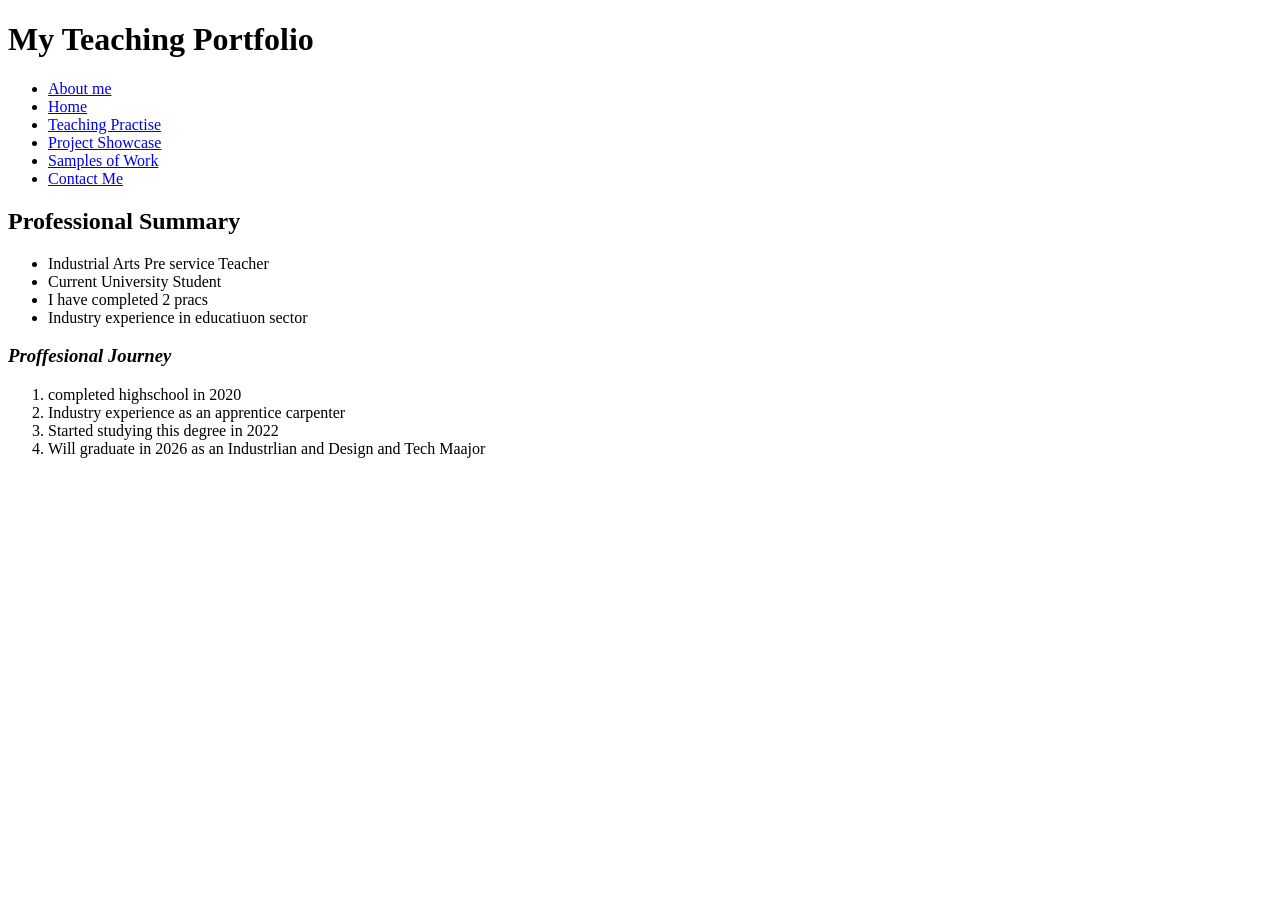
==== index.html @ 4b3274dc "Add files via upload i added in all the heading, sections, nav i made tables i added more hyperlin" ====
<!DOCTYPE html>
<html lang="en">
<head>
    <meta charset="UTF-8">
    <meta name="viewport" content="width=device-width, initial-scale=1.0">
    <title>Document</title>
</head>
<body>
    <header>
        <h1>My Teaching Portfolio</h1>
    </header>

<!--navigation menu-->
    <nav>
        <ul>
            <li><a href="about.html">About me</a></li>
            <li><a href="index.html">Home</a></li>
            <li><a href="teaching.html">Teaching Practise</a></li>
            <li><a href="projects.html">Project Showcase</a></li>
            <li><a href="worksamples.html">Samples of Work</a></li>
            <li><a href="contact.html">Contact Me</a></li>
        </ul>
    </nav>  


    <main>
            <!--this sectionis the unordered list of attributes im known for-->
        <section>
            <h2>Professional Summary</h2>
                <ul style="font-size: medium;">
                    <li>Industrial Arts Pre service Teacher</li>
                    <li>Current University Student </li>
                    <li>I have completed 2 pracs     </li>
                    <li>Industry experience in educatiuon sector</li>
                </ul>
        </section>

        <!--this section is an ordered list showing milestones-->
        <section><h3> <em>Proffesional Journey</em></h3>
            <ol>
                <li>completed highschool in 2020</li>
                <li>Industry experience as an apprentice carpenter</li>
                <li>Started studying this degree in 2022</li>
                <li>Will graduate in 2026 as an Industrlian and Design and Tech Maajor</li>
            </ol>
        </section>
    </main>




</body>
</html>
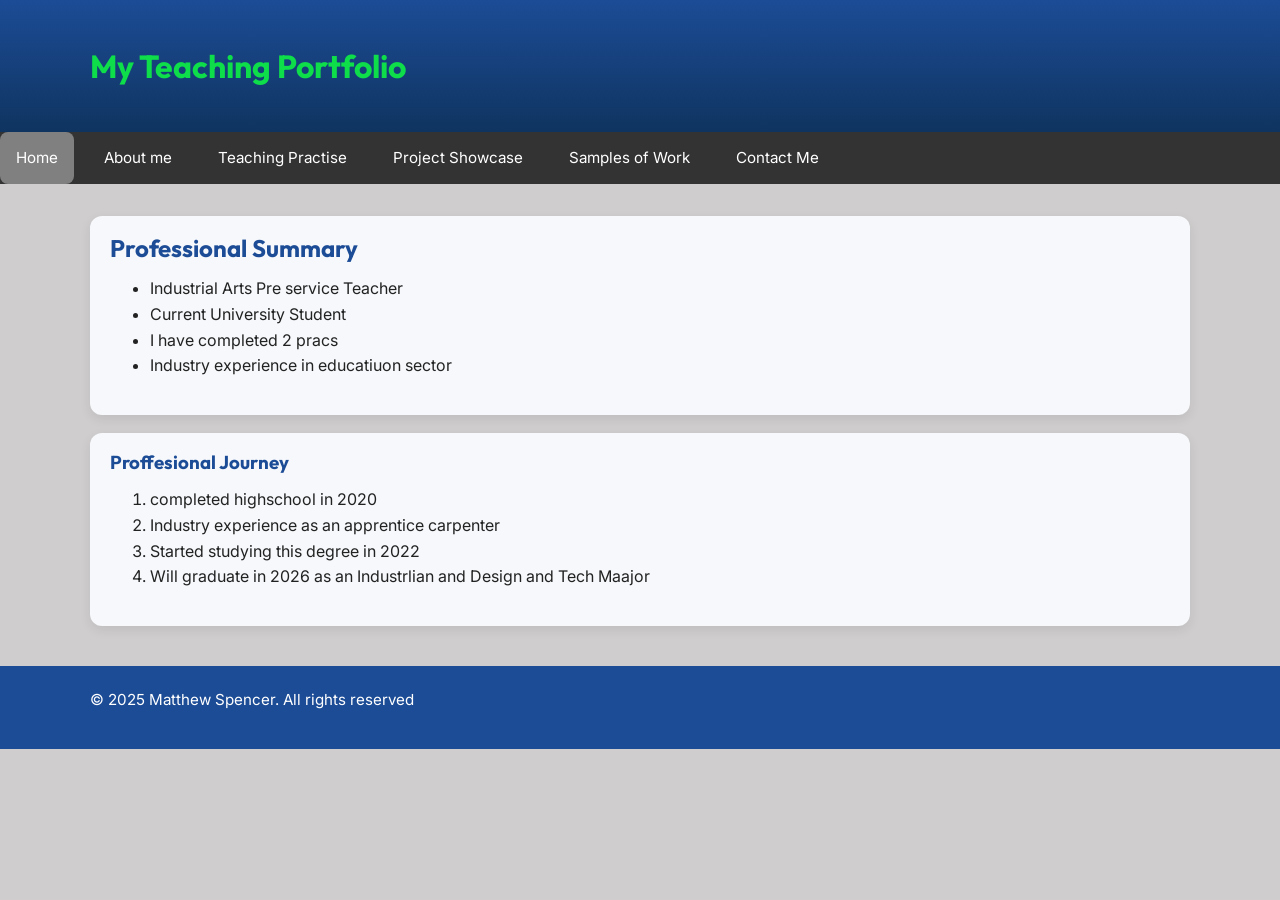
==== commit 57b78ce9: "Add files via upload" ====
--- a/index.html
+++ b/index.html
@@ -3,7 +3,9 @@
 <head>
     <meta charset="UTF-8">
     <meta name="viewport" content="width=device-width, initial-scale=1.0">
-    <title>Document</title>
+    <title>Matthew's Teaching Portfolio - Index</title>
+    <link rel="stylesheet" href="starter.css">      
+
 </head>
 <body>
     <header>
@@ -12,20 +14,22 @@
 
 <!--navigation menu-->
     <nav>
-        <ul>
-            <li><a href="about.html">About me</a></li>
-            <li><a href="index.html">Home</a></li>
-            <li><a href="teaching.html">Teaching Practise</a></li>
-            <li><a href="projects.html">Project Showcase</a></li>
-            <li><a href="worksamples.html">Samples of Work</a></li>
-            <li><a href="contact.html">Contact Me</a></li>
-        </ul>
+        
+            <ul>
+                <li><a class="active" href= "index.html">Home</a></li>
+                <li><a href="about.html">About me</a></li>
+                <li><a href="teaching.html">Teaching Practise</a></li>
+                <li><a href="projects.html">Project Showcase</a></li>
+                <li><a href="worksamples.html">Samples of Work</a></li>
+                <li><a href="contact.html">Contact Me</a></li>
+            </ul>
+       
     </nav>  
 
 
     <main>
             <!--this sectionis the unordered list of attributes im known for-->
-        <section>
+        <section class="section">
             <h2>Professional Summary</h2>
                 <ul style="font-size: medium;">
                     <li>Industrial Arts Pre service Teacher</li>
@@ -36,13 +40,14 @@
         </section>
 
         <!--this section is an ordered list showing milestones-->
-        <section><h3> <em>Proffesional Journey</em></h3>
-            <ol>
-                <li>completed highschool in 2020</li>
-                <li>Industry experience as an apprentice carpenter</li>
-                <li>Started studying this degree in 2022</li>
-                <li>Will graduate in 2026 as an Industrlian and Design and Tech Maajor</li>
-            </ol>
+        <section class="section">
+            <h3> Proffesional Journey</h3>
+                <ol>
+                    <li>completed highschool in 2020</li>
+                    <li>Industry experience as an apprentice carpenter</li>
+                    <li>Started studying this degree in 2022</li>
+                    <li>Will graduate in 2026 as an Industrlian and Design and Tech Maajor</li>
+                </ol>
         </section>
     </main>
 
@@ -50,4 +55,11 @@
 
 
 </body>
+
+<footer>
+    <div class="container">
+        <P> &copy; 2025 Matthew Spencer. All rights reserved</P>
+    </div>
+</footer>
+
 </html>
--- a/starter.css
+++ b/starter.css
@@ -0,0 +1,359 @@
+/* =====================================================
+   COMP208 starter.css (plug-and-play)
+   Purpose: Give you a clean visual baseline quickly.
+   How to use: Link this in <head> of every page:
+     <link rel="stylesheet" href="starter.css">
+   Tip: Read the comments and tweak values as you go.
+   ===================================================== */
+
+/* ---------- 1) CSS Reset / Base ----------- */
+
+@import url('https://fonts.googleapis.com/css2?family=Inter:ital,opsz,wght@0,14..32,100..900;1,14..32,100..900&family=Outfit:wght@100..900&display=swap');
+
+*, *::before, *::after {
+  box-sizing: border-box;   /* Include padding & border in total size for all elements + pseudo-elements */
+}
+html, body { 
+  margin: 0;    /* Removes default browser margin */
+  padding: 0;   /* Removes default browser padding */
+}
+img { 
+  max-width: 100%;  /* Ensures images never exceed container width */
+  height: auto;     /* Maintains image aspect ratio */
+  display: block;   /* Removes small gap under images by making them block-level */
+}
+
+/* ---------- 2) Core Theme Tokens ----------- */
+:root {
+  --brand: #1c4c96;        /* primary colour */
+  --brand-2: #f39c12;      /* accent colour */
+  --bg: #cfcdcd;           /* page background */
+  --head: #0FDE4B;         /* main header colour */
+  --text: #222222;         /* default text */
+  --muted: #666666;        /* secondary text */
+  --surface: #f6f8fb;      /* card/section bg */
+  --radius: 12px;          /* rounded corners */
+  --shadow: 0 4px 12px rgba(0,0,0,0.08);    /* Subtle shadow for depth */
+  --spacing: 16px;         /* base spacing unit */
+  --maxw: 1100px;          /* content width */
+  --font-body: "Inter", system-ui, -apple-system, Segoe UI, Roboto, Helvetica, Arial, sans-serif;  /* Body font */
+  --font-head: "Outfit", ui-sans-serif, system-ui, -apple-system, Segoe UI, Roboto, Helvetica, Arial, sans-serif;   /* Headings font */
+}
+
+/* ---------- 3) Page Defaults --------------- */
+body {
+  background: var(--bg);          /* Uses background colour from variables */
+  color: var(--text);             /* Default text colour */
+  font-family: var(--font-body);  /* Sets font for body text */
+  line-height: 1.6;               /* Improves readability by spacing out lines */
+}
+.site-title { 
+  font-weight: 700;               /* Bold text */
+  letter-spacing: 0.5px;          /* Slight spacing between letters */
+}
+main {
+  width: min(100% - 2*var(--spacing), var(--maxw));   /* Responsive content width */
+  margin: 32px auto;                                  /* Centers main content with spacing */
+}
+
+/* ---------- 4) Typography ------------------ */
+h1, h2, h3 {
+  font-family: var(--font-head);  /* Uses heading font */
+  line-height: 1;                 /* Tight line spacing for headings */
+  margin: 0 0 0.6em;              /* Space below headings */
+  color: var(--brand);            /* Brand colour */
+}
+p { 
+  margin: 0 0 1em;                /* Space below paragraphs */
+  color: var(--text);             /* Standard text colour */
+  font-size: 0.95rem;             /* Slightly smaller than default font size */
+}
+small { 
+  color: var(--muted);            /* Muted grey colour for less emphasis */
+}
+
+/* ---------- 5) Links ----------------------- */
+a { 
+  color: var(--brand);          /* Brand colour for links */
+  text-decoration: none;        /* No underline by default */
+}
+a:hover, a:focus { 
+  text-decoration: underline;   /* Underline on hover/focus for accessibility */
+}
+
+/* ---------- 6) f / Nav ---------------- */
+header {
+  background: linear-gradient(0deg, #0f3460, #1c4c96);  /* Gradient background */
+  color: white;                                           /* White text */
+  padding: 18px 0;                                          /* Vertical spacing */
+  box-shadow: var(--shadow);                                /* Subtle shadow for depth */
+  margin-bottom: 0;                                         /* Removes gap under header */
+}
+header .container {
+  width: min(100% - 2*var(--spacing), var(--maxw));   /* Responsive width */
+  margin: 0 auto;                                     /* Centers horizontally */
+  display: flex;                                      /* Aligns children horizontally */
+  gap: var(--spacing);                                /* Space between flex items */
+  align-items: center;                                /* Vertically centers items */
+  justify-content: space-between;                     /* Pushes items apart */
+}
+header h1 {
+  width: min(100% - 2*var(--spacing), var(--maxw));   /* Responsive heading width */
+  margin: 32px auto;                                  /* Centers heading */
+  color: var(--head);                                 /* Special header colour */
+}
+nav {
+  background: #333;             /* Dark grey background for nav bar */
+  font-size: 0.95rem;             /* Slightly smaller font in navigation */
+  width: 100%;                    /* Spans full width */
+  margin: 32px auto;              /* Space above page content; no top gap */
+  margin-top: 0;                  /* Removes top gap above nav */
+}
+nav .container {
+  width: min(100% - 2*var(--spacing), var(--maxw));   /* Responsive container width */
+  margin: 0 auto;                                     /* Centers content horizontally */
+  display: flex;                        /* Layout: brand/left + links/right (if needed) */
+  align-items: center;                  /* Centers nav items */
+  justify-content: space-between;       /* Distribute items on the main axis with equal gaps between them; first/last items flush to container edges */
+}
+nav ul {
+  list-style: none;   /* Removes bullets */
+  display: flex;      /* Horizontal layout */
+  gap: 14px;          /* Space between links */
+  margin: 0;          /* Removes margin */
+  padding: 0;         /* Removes padding */
+}
+nav a {
+  display: block;         /* Larger click target */
+  color: white;         /* White link text */
+  text-decoration: none;  /* Remove underline/other decorations from text/links */
+  padding: 14px 16px;      /* Space inside link area */
+  border-radius: 8px;     /* Slightly rounded corners */
+}
+nav a:hover { 
+  background: rgba(255,255,255,0.15);   /* Light background on hover */
+}
+nav a:focus-visible {     
+  outline: 2px solid #fff;              /* white outline for increased accessibility/ keyboard-focus styling */
+  outline-offset: 2px;                    /* outline offset for increased accessibility/ keyboard-focus styling */
+}
+.active {
+  background-color: grey;     /* Indicates active page link */
+}
+@media (max-width: 640px) {               /* responsiveness for viewing on mobile */
+  nav .container { flex-wrap: wrap; }
+  nav ul { width: 100%; justify-content: center; }
+}
+
+/* ---------- 7) Sections -------------------- */
+.section {
+  background: var(--surface);           /* Light background for section */
+  border-radius: var(--radius);         /* Rounded corners */
+  padding: calc(var(--spacing) * 1.25); /* Internal spacing */
+  margin: 18px 0;                       /* Vertical spacing */
+  box-shadow: var(--shadow);            /* Subtle shadow */
+}
+.profile{
+    display: flex;
+    align-items: center;
+    gap: 20px;
+}
+
+.profile-text{
+    flex: 1;
+}
+
+.profile-photo{
+    border-radius: 8px;
+    width: 25%;
+
+}
+.main-photo { 
+  max-width: 250px;       /* resizes maximum width of these images within the sections */
+  width: 100%;            /* keeps proportions and maintains responsiveness */
+  height: auto;           /* Maintains aspect ratio */
+  padding-bottom: 25px;   /* Space below image so text isn’t too close */
+}
+.infographic, .sample-photo { 
+  max-width: 560px;       /* resizes maximum width of these images within the sections */
+  width: 100%;            /* keeps proportions and maintains responsiveness */
+  height: auto;           /* Maintains aspect ratio */
+  padding-bottom: 25px;   /* Space below image so text isn’t too close */
+}
+.embed-video {
+  padding-bottom: 25px;
+}
+table {
+  width: 100%;                /* Table spans full width */
+  border-collapse: collapse;  /* Removes double borders */
+  margin-top: 10px;           /* Space above table */
+  font-family: Arial, sans-serif;     /* Table font */
+}
+th, td {
+  border: 1px solid #ccc;   /* Light grey cell borders */
+  padding: 10px 12px;         /* Space inside cells */
+  text-align: left;           /* Aligns text to the left */
+}
+thead {
+  background-color: #f0f0f0; /* Light grey header background */
+}
+th {
+  color: #333;              /* Dark grey header text */
+  font-weight: bold;          /* Bold header text */
+}
+tr:nth-child(even) {
+  background-color: #fafafa;  /* Zebra stripe effect for even rows */
+}
+.flex-container {
+  display: flex;                    /* Horizontal flex layout */
+  flex-wrap: wrap;                  /* Wraps to next line if needed */
+  gap: 20px;                        /* Space between items */
+  justify-content: space-between;   /* Space between items */
+  margin-top: 20px;                 /* Space above container */
+}
+.project-card {
+  flex: 1 1 350px;                /* Responsive card width */
+  background-color: #f9f9f9;    /* Light grey background */
+  border: 1px solid #ddd;       /* Light border */
+  padding: 15px;                  /* Space inside card */
+  border-radius: 8px;             /* Rounded corners */
+  box-shadow: 1px 2px 4px rgba(0,0,0,0.1);      /* Soft shadow */
+}
+.project-card img {
+  width: 100%;          /* Image fills card width */
+  height: auto;         /* Maintains aspect ratio */
+  border-radius: 4px;   /* Slightly rounded image corners */
+}
+.project-card h3 {
+  margin-top: 10px;     /* Space above heading */
+  font-size: 1.1rem;    /* Slightly larger heading text */
+  color: #2c3e50;     /* Dark grey-blue colour */
+}
+
+/* ---------- 8) Cards / Gallery ------------- */
+.card-grid {
+  display: grid;                                                  /* Grid layout */
+  grid-template-columns: repeat(auto-fit, minmax(220px, 1fr));    /* Responsive columns */
+  gap: var(--spacing);                                            /* Space between grid items */
+}
+.card {
+  background: #fff;             /* White background */
+  border-radius: var(--radius);   /* Rounded corners */
+  box-shadow: var(--shadow);      /* Soft shadow */
+  overflow: hidden;               /* Hides overflowing content */
+  display: flex;                  /* Flex layout inside card */
+  flex-direction: column;         /* Stacks content vertically */
+}
+.card img { 
+  width: 100%;                  /* Image fills card */
+}
+.card .content { 
+  padding: var(--spacing);      /* Space around content */
+}
+.card h3 { 
+  margin-top: 0.4em;        /* Space above heading */
+  margin-bottom: 0.3em;     /* Space below heading */
+}
+.card p { 
+  color: var(--muted);      /* Muted text colour */
+  margin-bottom: 0.8em;     /* Space below paragraph */
+}
+.card a { display: block; }
+.card:hover { transform: translateY(-2px); transition: transform .15s ease; }
+
+
+/* ---------- 9) Forms ----------------------- */
+form {
+  display: grid;    /* Grid layout for form elements */
+  gap: 12px;        /* Space between form items */
+}
+label {
+  font-weight: 600;     /* Semi-bold labels */
+}
+input[type="text"], input[type="email"], textarea {
+  width: 100%;                    /* Full width fields */
+  padding: 10px 12px;             /* Internal spacing */
+  border: 1px solid #d4d7dd;    /* Light border */
+  border-radius: 10px;            /* Rounded corners */
+  background: #fff;             /* White background */
+  transition: border-color 0.2s, box-shadow 0.2s;     /* Smooth focus effect */
+}
+input:focus, textarea:focus {
+  outline: none;                                  /* Removes default outline */
+  border-color: var(--brand);                     /* Brand border on focus */
+  box-shadow: 0 0 0 3px rgba(28,76,150,0.15);   /* Glow on focus */
+}
+textarea { 
+  min-height: 140px;        /* Minimum height */
+  resize: vertical;         /* Only resize vertically */
+}
+button, input[type="submit"] {
+  background: var(--brand);   /* Brand colour */
+  color: white;             /* White text */
+  border: none;               /* No border */
+  padding: 10px 16px;         /* Internal spacing */
+  border-radius: 10px;        /* Rounded corners */
+  cursor: pointer;            /* Pointer on hover */
+}
+button:hover, input[type="submit"]:hover {
+  background: #163d79;          /* Darker brand colour on hover */
+}
+.error {
+  color: red;
+  font-size: 0.85rem;
+  display: block;
+  margin-top: 5px;
+}
+
+/* ---------- 10) Footer --------------------- */
+footer {
+  margin-top: 40px;          /* Space above footer */
+  padding: 22px 0;           /* Vertical spacing */
+  background: var(--brand);  /* Brand background */
+  color: #cfd7ff;          /* Light text colour */
+}
+footer p {
+  color: white;     /* White paragraph text */
+}
+footer .container {
+  width: min(100% - 2*var(--spacing), var(--maxw));       /* Responsive width */
+  margin: 0 auto;                     /* Centered container */
+  display: flex;                      /* Flex layout */
+  justify-content: space-between;     /* Space between items */
+  gap: var(--spacing);                /* Gap between items */
+  flex-wrap: wrap;                    /* Allows wrapping on smaller screens */
+}
+
+/* ---------- 11) Utilities ------------------ */
+.text-center {            /* Utility class: centers text */
+  text-align: center;           /* Centers text horizontally */
+}
+.img-center {             /* Utility class: centers an image and scales it */
+  display: block;               /* Make the image a block element so margins can take effect */
+  margin-left: auto;            /* Auto left margin helps center horizontally */
+  margin-right: auto;           /* Auto right margin completes horizontal centering */
+  width: 40%;                   /* Scale image to 40% of its container’s width */
+}
+.m-0 { 
+  margin: 0 !important;         /* Removes margin */
+}
+.mt-1 { 
+  margin-top: 8px !important;   /* Small top margin */
+}
+.mt-2 { 
+  margin-top: 16px !important;  /* Medium top margin */
+}
+.mt-3 { 
+  margin-top: 24px !important;  /* Large top margin */
+}
+.p-1 { 
+  padding: 8px !important;      /* Small padding */
+}
+.p-2 { 
+  padding: 16px !important;     /* Medium padding */
+}
+.p-3 { 
+  padding: 24px !important;     /* Large padding */
+}
+
+/* End of starter.css */
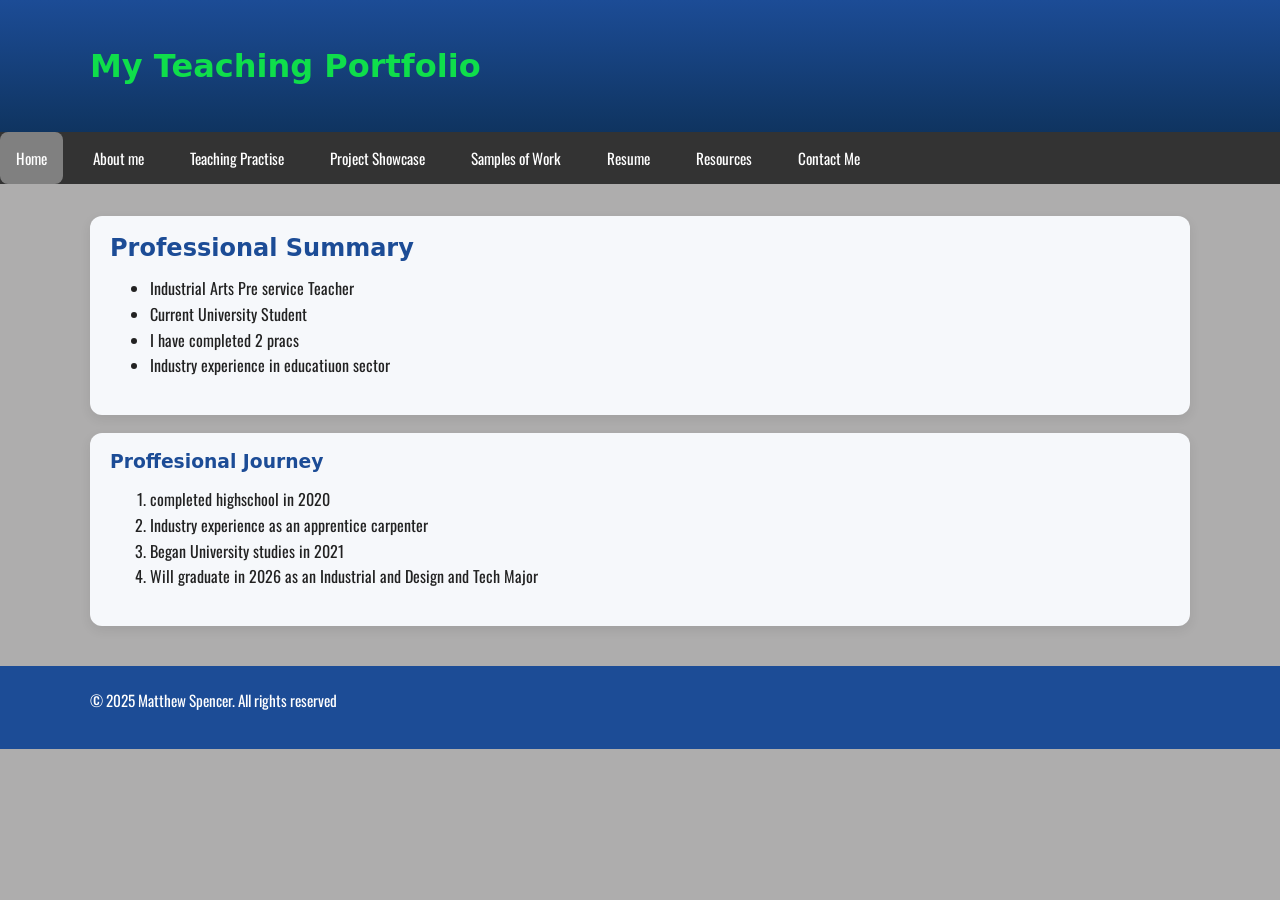
==== commit 51bb7208: "Add files via upload" ====
--- a/index.html
+++ b/index.html
@@ -21,6 +21,8 @@
                 <li><a href="teaching.html">Teaching Practise</a></li>
                 <li><a href="projects.html">Project Showcase</a></li>
                 <li><a href="worksamples.html">Samples of Work</a></li>
+                <li><a href="resume.html">Resume</a></li>
+                <li><a href="resources.html">Resources</a></li>
                 <li><a href="contact.html">Contact Me</a></li>
             </ul>
        
@@ -45,8 +47,8 @@
                 <ol>
                     <li>completed highschool in 2020</li>
                     <li>Industry experience as an apprentice carpenter</li>
-                    <li>Started studying this degree in 2022</li>
-                    <li>Will graduate in 2026 as an Industrlian and Design and Tech Maajor</li>
+                    <li>Began University studies in 2021</li>
+                    <li>Will graduate in 2026 as an Industrial and Design and Tech Major</li>
                 </ol>
         </section>
     </main>
--- a/starter.css
+++ b/starter.css
@@ -7,8 +7,8 @@
    ===================================================== */
 
 /* ---------- 1) CSS Reset / Base ----------- */
-
-@import url('https://fonts.googleapis.com/css2?family=Inter:ital,opsz,wght@0,14..32,100..900;1,14..32,100..900&family=Outfit:wght@100..900&display=swap');
+/*google fonts*/
+@import url('https://fonts.googleapis.com/css2?family=Epunda+Sans:ital,wght@0,300..900;1,300..900&family=Oswald:wght@200..700&display=swap');
 
 *, *::before, *::after {
   box-sizing: border-box;   /* Include padding & border in total size for all elements + pseudo-elements */
@@ -27,7 +27,7 @@
 :root {
   --brand: #1c4c96;        /* primary colour */
   --brand-2: #f39c12;      /* accent colour */
-  --bg: #cfcdcd;           /* page background */
+  --bg: #aeadad;           /* page background */
   --head: #0FDE4B;         /* main header colour */
   --text: #222222;         /* default text */
   --muted: #666666;        /* secondary text */
@@ -36,8 +36,8 @@
   --shadow: 0 4px 12px rgba(0,0,0,0.08);    /* Subtle shadow for depth */
   --spacing: 16px;         /* base spacing unit */
   --maxw: 1100px;          /* content width */
-  --font-body: "Inter", system-ui, -apple-system, Segoe UI, Roboto, Helvetica, Arial, sans-serif;  /* Body font */
-  --font-head: "Outfit", ui-sans-serif, system-ui, -apple-system, Segoe UI, Roboto, Helvetica, Arial, sans-serif;   /* Headings font */
+  --font-body: "Oswald", system-ui, -apple-system, Segoe UI, Roboto, Helvetica, Arial, sans-serif;  /* Body font */
+  --font-head: "Epunda+Sans", ui-sans-serif, system-ui, -apple-system, Segoe UI, Roboto, Helvetica, Arial, sans-serif;   /* Headings font */
 }
 
 /* ---------- 3) Page Defaults --------------- */
@@ -187,7 +187,7 @@
   width: 100%;                /* Table spans full width */
   border-collapse: collapse;  /* Removes double borders */
   margin-top: 10px;           /* Space above table */
-  font-family: Arial, sans-serif;     /* Table font */
+  font-family: Epunda+Sans;     /* Table font */
 }
 th, td {
   border: 1px solid #ccc;   /* Light grey cell borders */
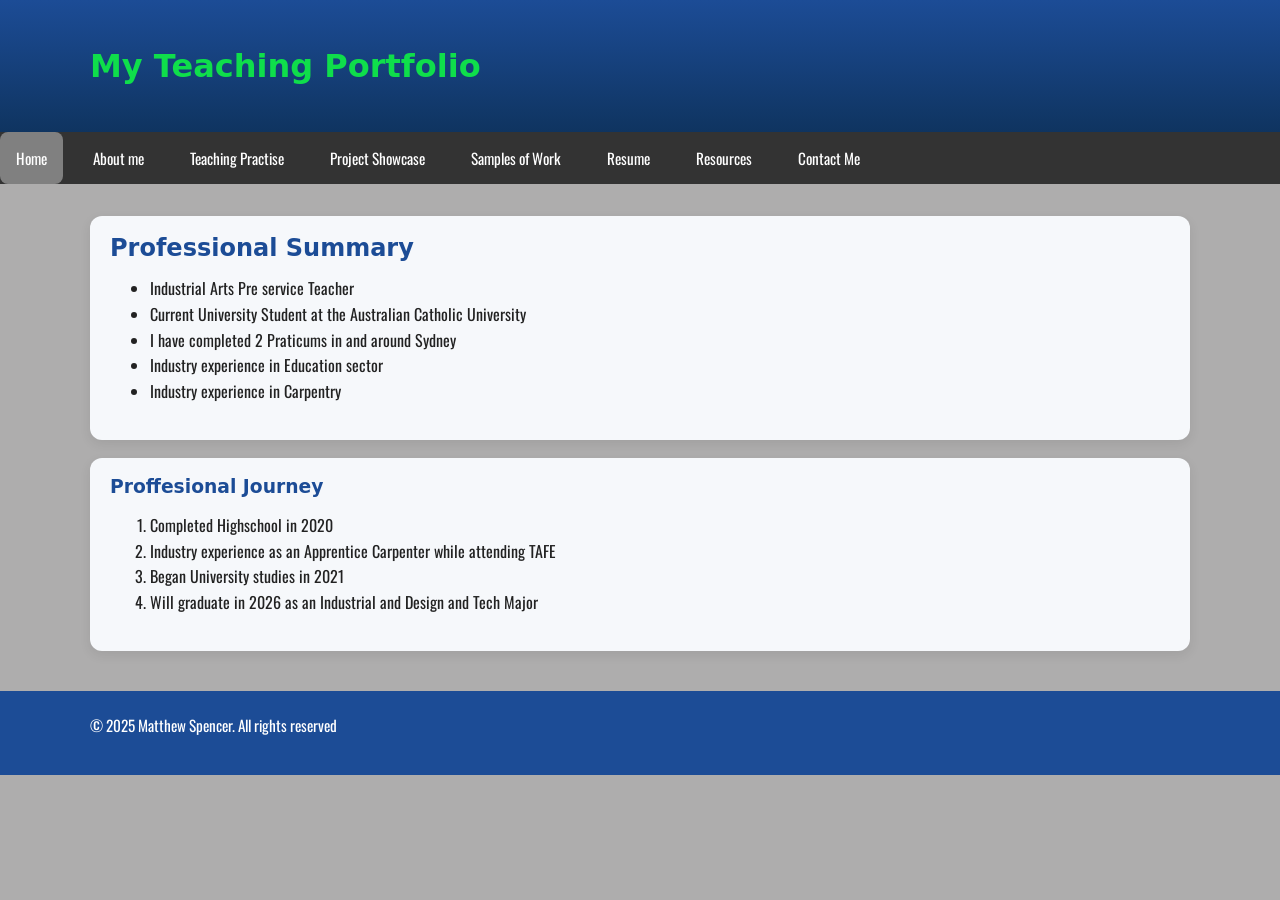
==== commit 8fd28bfa: "Add files via upload" ====
--- a/index.html
+++ b/index.html
@@ -35,9 +35,10 @@
             <h2>Professional Summary</h2>
                 <ul style="font-size: medium;">
                     <li>Industrial Arts Pre service Teacher</li>
-                    <li>Current University Student </li>
-                    <li>I have completed 2 pracs     </li>
-                    <li>Industry experience in educatiuon sector</li>
+                    <li>Current University Student at the Australian Catholic University</li>
+                    <li>I have completed 2 Praticums in and around Sydney     </li>
+                    <li>Industry experience in Education sector</li>
+                    <li>Industry experience in Carpentry</li>
                 </ul>
         </section>
 
@@ -45,8 +46,8 @@
         <section class="section">
             <h3> Proffesional Journey</h3>
                 <ol>
-                    <li>completed highschool in 2020</li>
-                    <li>Industry experience as an apprentice carpenter</li>
+                    <li>Completed Highschool in 2020</li>
+                    <li>Industry experience as an Apprentice Carpenter while attending TAFE</li>
                     <li>Began University studies in 2021</li>
                     <li>Will graduate in 2026 as an Industrial and Design and Tech Major</li>
                 </ol>
--- a/starter.css
+++ b/starter.css
@@ -229,7 +229,24 @@
   font-size: 1.1rem;    /* Slightly larger heading text */
   color: #2c3e50;     /* Dark grey-blue colour */
 }
-
+.quote-card {
+  flex: 1 1 350px;                /* Responsive card width */
+  background-color: #f9f9f9;    /* Light grey background */
+  border: 1px solid #ddd;       /* Light border */
+  padding: 15px;                  /* Space inside card */
+  border-radius: 8px;             /* Rounded corners */
+  box-shadow: 1px 2px 4px rgba(0,0,0,0.1);      /* Soft shadow */
+}
+.quote-card img {
+  width: 100%;          /* Image fills card width */
+  height: auto;         /* Maintains aspect ratio */
+  border-radius: 4px;   /* Slightly rounded image corners */
+}
+.quote-card h3 {
+  margin-top: 10px;     /* Space above heading */
+  font-size: 1.1rem;    /* Slightly larger heading text */
+  color: #2c3e50;     /* Dark grey-blue colour */
+}
 /* ---------- 8) Cards / Gallery ------------- */
 .card-grid {
   display: grid;                                                  /* Grid layout */
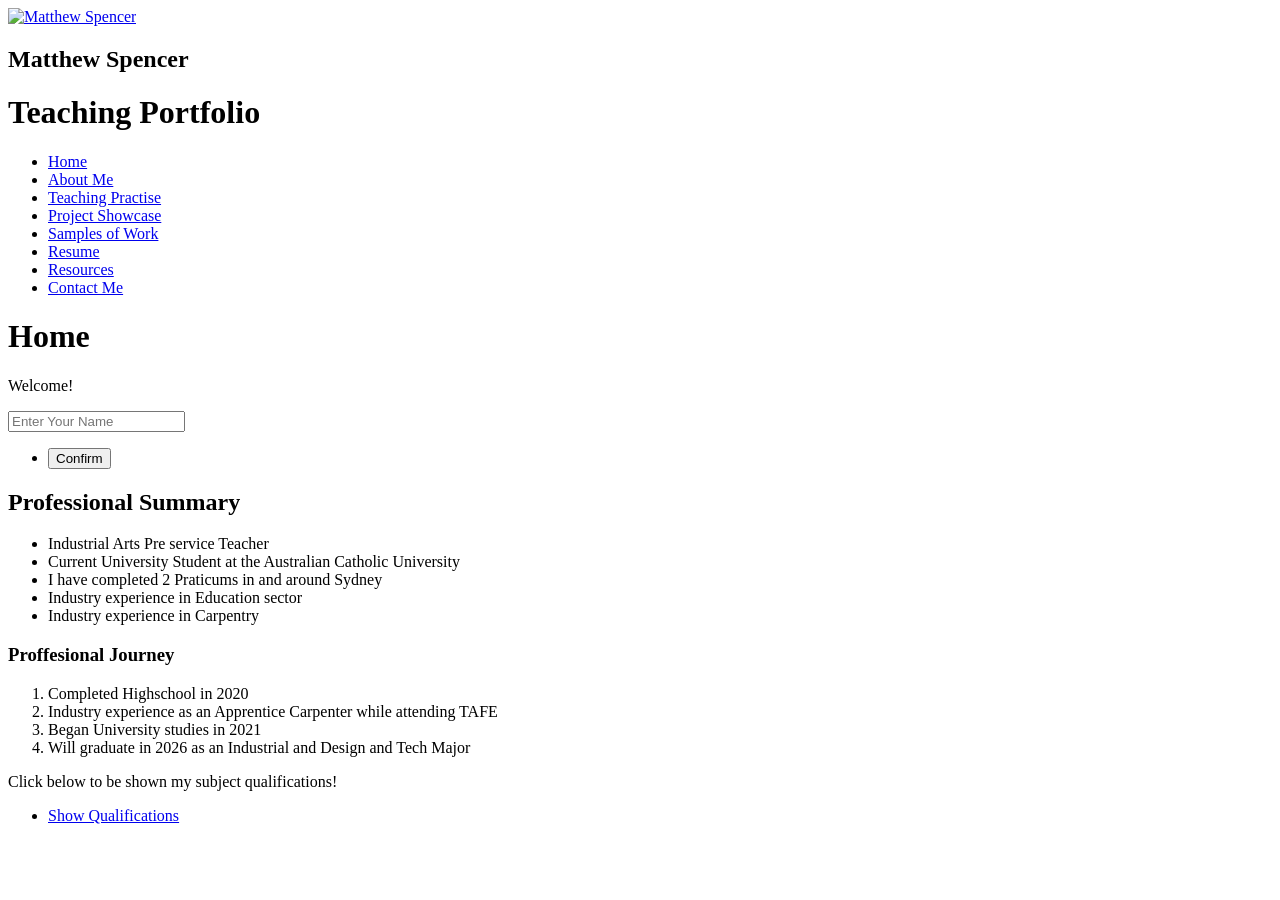
==== commit 6c9536db: "Add files via upload hope" ====
--- a/index.html
+++ b/index.html
@@ -1,68 +1,126 @@
+<!-- BASED UPON "STRATA" html5UP TEMPLATE -->
 <!DOCTYPE html>
 <html lang="en">
 <head>
-    <meta charset="UTF-8">
-    <meta name="viewport" content="width=device-width, initial-scale=1.0">
-    <title>Matthew's Teaching Portfolio - Index</title>
-    <link rel="stylesheet" href="starter.css">      
+		<title>Matthew's Teaching Portfolio - Home</title>
+		<meta charset="utf-8" />
+		<meta name="viewport" content="width=device-width, initial-scale=1, user-scalable=no" />
+		<link rel="stylesheet" href="assets/css/main.css" />
+</head>
+<body class="is-preload">
 
-</head>
-<body>
-    <header>
-        <h1>My Teaching Portfolio</h1>
-    </header>
+		<!-- Header -->
+		<header id="header">
+			<div class="inner">
+				<a href="home.html" class="image avatar">
+					<img src="images/profilepicture.png" alt="Matthew Spencer" />
+				</a>
+				<h2>Matthew Spencer</h2>
+				<h1>Teaching Portfolio</h1>
 
-<!--navigation menu-->
-    <nav>
-        
-            <ul>
-                <li><a class="active" href= "index.html">Home</a></li>
-                <li><a href="about.html">About me</a></li>
-                <li><a href="teaching.html">Teaching Practise</a></li>
-                <li><a href="projects.html">Project Showcase</a></li>
-                <li><a href="worksamples.html">Samples of Work</a></li>
-                <li><a href="resume.html">Resume</a></li>
-                <li><a href="resources.html">Resources</a></li>
-                <li><a href="contact.html">Contact Me</a></li>
-            </ul>
-       
-    </nav>  
+				<!-- Navigation Menu -->
+				<nav>
+					<ul>
+						<li><a class="active" href="home.html">Home</a></li>
+						<li><a href="about.html">About Me</a></li>
+						<li><a href="teaching.html">Teaching Practise</a></li>
+						<li><a href="projects.html">Project Showcase</a></li>
+						<li><a href="worksamples.html">Samples of Work</a></li>
+						<li><a href="resume.html">Resume</a></li>
+						<li><a href="resources.html">Resources</a></li>
+						<li><a href="contact.html">Contact Me</a></li>
+					</ul>
+				</nav>
+			</div>
+		</header>
 
 
-    <main>
+
+        <div id="main">
+            <h1>Home</h1>
+            <!--exercise for title case, min length and status class-->
+           <section class="section">  
+                    <p id="greeting">Welcome!</p>
+                    <input id="nameInput" class="input-spaced" type="text" placeholder="Enter Your Name"> 
+                    
+                    <ul class="actions">
+                        <li><button type="submit" class="button small">Confirm</button></li>
+                    </ul>
+                </section>
+
+                <script>
+                    // Convert to title case
+                    function toTitleCase(s) {
+                        return s.replace(/\w\S*/g, w => w[0].toUpperCase() + w.slice(1).toLowerCase());
+                    }
+
+                    // Wait for button click
+                    document.getElementById("nameBtn").addEventListener("click", () => {
+                        const raw = document.getElementById("nameInput").value.trim();
+                        const greeting = document.getElementById("greeting");
+
+                        // Validate it's at least 2 characters long
+                        if (raw.length < 2) {
+                            greeting.textContent = "Name must be at least 2 characters long.";
+                            greeting.classList.add("error");
+                            return;
+                        }
+
+                        // If valid, output greeting using title case
+                        greeting.textContent = `Hello, ${toTitleCase(raw)}!`;
+                        greeting.classList.remove("error");
+                    });
+                </script>
+            </section>
+            
             <!--this sectionis the unordered list of attributes im known for-->
-        <section class="section">
-            <h2>Professional Summary</h2>
-                <ul style="font-size: medium;">
-                    <li>Industrial Arts Pre service Teacher</li>
-                    <li>Current University Student at the Australian Catholic University</li>
-                    <li>I have completed 2 Praticums in and around Sydney     </li>
-                    <li>Industry experience in Education sector</li>
-                    <li>Industry experience in Carpentry</li>
+                <section class="section">
+                <h2>Professional Summary</h2>
+                    <ul style="font-size: medium;">
+                        <li>Industrial Arts Pre service Teacher</li>
+                        <li>Current University Student at the Australian Catholic University</li>
+                        <li>I have completed 2 Praticums in and around Sydney     </li>
+                        <li>Industry experience in Education sector</li>
+                        <li>Industry experience in Carpentry</li>
+                    </ul>
+            </section>
+
+            <!--this section is an ordered list showing milestones-->
+            <section class="section">
+                <h3> Proffesional Journey</h3>
+                    <ol>
+                        <li>Completed Highschool in 2020</li>
+                        <li>Industry experience as an Apprentice Carpenter while attending TAFE</li>
+                        <li>Began University studies in 2021</li>
+                        <li>Will graduate in 2026 as an Industrial and Design and Tech Major</li>
+                    </ol>
+            </section>
+
+            <!-- New JS feature for updating greeting -->
+           <section class="section"> 
+                <p id="message">Click below to be shown my subject qualifications!</p>
+                <ul class="actions">
+                    <li><a href="javascript:void(0)" id="toggleButton" class="button small" onclick="toggleQualifications()">Show Qualifications</a></li>
                 </ul>
-        </section>
+                <script>
+                    function toggleQualifications() {
+                        const message = document.getElementById("message");
+                        const button = document.getElementById("toggleButton");
 
-        <!--this section is an ordered list showing milestones-->
-        <section class="section">
-            <h3> Proffesional Journey</h3>
-                <ol>
-                    <li>Completed Highschool in 2020</li>
-                    <li>Industry experience as an Apprentice Carpenter while attending TAFE</li>
-                    <li>Began University studies in 2021</li>
-                    <li>Will graduate in 2026 as an Industrial and Design and Tech Major</li>
-                </ol>
-        </section>
-    </main>
-
-
+                        if (button.textContent === "Show Qualifications") {
+                            message.innerHTML = "I am qualified to teach Timber all the way to Year 12, Food Technologies all the way to Year 12, while also being qualified in Home Economics, Textiles, Metalwork, Electronics, Computing, and Junior Engineering. I also have Professional credits for Geography and Physical Education Subjects.";
+                            button.textContent = "Hide Qualifications";
+                        } else {
+                            message.innerHTML = "Click below to be shown my subject qualifications!";
+                            button.textContent = "Show Qualifications";
+                        }
+                    }
+                </script>
+            </section>
+        </div>
 
 
 </body>
 
-<footer>
-    <div class="container">
-        <P> &copy; 2025 Matthew Spencer. All rights reserved</P>
-    </div>
-</footer>
-
-</html>+</html>
+	
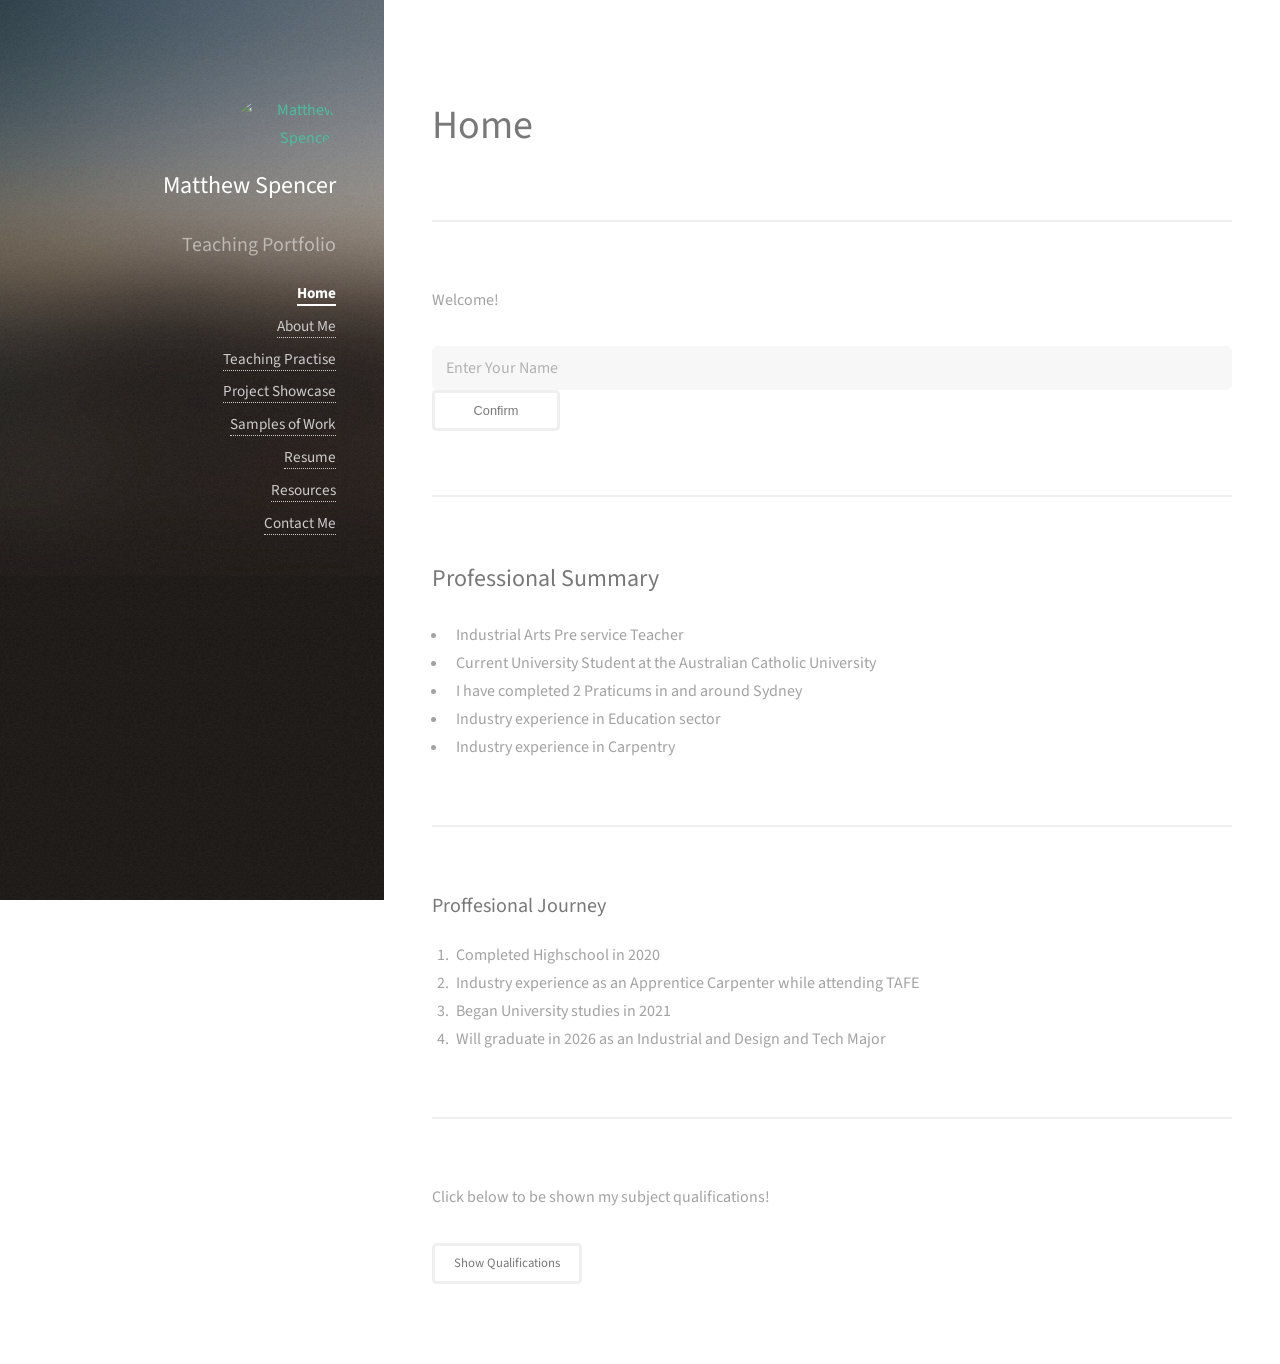
==== commit 404c79b7: "Add files via upload fixing final javascript" ====
--- a/index.html
+++ b/index.html
@@ -39,39 +39,38 @@
         <div id="main">
             <h1>Home</h1>
             <!--exercise for title case, min length and status class-->
-           <section class="section">  
-                    <p id="greeting">Welcome!</p>
-                    <input id="nameInput" class="input-spaced" type="text" placeholder="Enter Your Name"> 
-                    
-                    <ul class="actions">
-                        <li><button type="submit" class="button small">Confirm</button></li>
-                    </ul>
-                </section>
+                      <section class="section">  
+                <p id="greeting">Welcome!</p>
+                <input id="nameInput" class="input-spaced" type="text" placeholder="Enter Your Name"> 
+                
+                <ul class="actions">
+                    <li><button id="nameBtn" type="button" class="button small">Confirm</button></li>
+                </ul>
+            </section>
 
-                <script>
-                    // Convert to title case
-                    function toTitleCase(s) {
-                        return s.replace(/\w\S*/g, w => w[0].toUpperCase() + w.slice(1).toLowerCase());
+            <script>
+                // Convert to title case
+                function toTitleCase(s) {
+                    return s.replace(/\w\S*/g, w => w[0].toUpperCase() + w.slice(1).toLowerCase());
+                }
+
+                // Wait for button click
+                document.getElementById("nameBtn").addEventListener("click", () => {
+                    const raw = document.getElementById("nameInput").value.trim();
+                    const greeting = document.getElementById("greeting");
+
+                    // Validate it's at least 2 characters long
+                    if (raw.length < 2) {
+                        greeting.textContent = "Name must be at least 2 characters long.";
+                        greeting.classList.add("error");
+                        return;
                     }
 
-                    // Wait for button click
-                    document.getElementById("nameBtn").addEventListener("click", () => {
-                        const raw = document.getElementById("nameInput").value.trim();
-                        const greeting = document.getElementById("greeting");
-
-                        // Validate it's at least 2 characters long
-                        if (raw.length < 2) {
-                            greeting.textContent = "Name must be at least 2 characters long.";
-                            greeting.classList.add("error");
-                            return;
-                        }
-
-                        // If valid, output greeting using title case
-                        greeting.textContent = `Hello, ${toTitleCase(raw)}!`;
-                        greeting.classList.remove("error");
-                    });
-                </script>
-            </section>
+                    // If valid, output greeting using title case
+                    greeting.textContent = `Hello, ${toTitleCase(raw)}!`;
+                    greeting.classList.remove("error");
+                });
+            </script>
             
             <!--this sectionis the unordered list of attributes im known for-->
                 <section class="section">
--- a/assets/css/main.css
+++ b/assets/css/main.css
@@ -0,0 +1,3267 @@
+@import url("fontawesome-all.min.css");
+@import url("https://fonts.googleapis.com/css?family=Source+Sans+Pro:400,400italic");
+
+/*
+	Strata by HTML5 UP
+	html5up.net | @ajlkn
+	Free for personal and commercial use under the CCA 3.0 license (html5up.net/license)
+*/
+
+html, body, div, span, applet, object,
+iframe, h1, h2, h3, h4, h5, h6, p, blockquote,
+pre, a, abbr, acronym, address, big, cite,
+code, del, dfn, em, img, ins, kbd, q, s, samp,
+small, strike, strong, sub, sup, tt, var, b,
+u, i, center, dl, dt, dd, ol, ul, li, fieldset,
+form, label, legend, table, caption, tbody,
+tfoot, thead, tr, th, td, article, aside,
+canvas, details, embed, figure, figcaption,
+footer, header, hgroup, menu, nav, output, ruby,
+section, summary, time, mark, audio, video {
+	margin: 0;
+	padding: 0;
+	border: 0;
+	font-size: 100%;
+	font: inherit;
+	vertical-align: baseline;}
+
+article, aside, details, figcaption, figure,
+footer, header, hgroup, menu, nav, section {
+	display: block;}
+nav ul {
+	list-style: none;
+	padding: 0;
+	margin: 1em 0 0 0;
+}
+nav ul li {
+	margin: 0.3em 0;
+}
+nav ul li a {
+	text-decoration: none;
+	color: #ccc;
+	font-size: 0.95em;
+	transition: color 0.3s ease;
+}
+nav ul li a:hover {
+	color: #fff;
+}
+nav ul li a.active {
+	color: #fff;
+	font-weight: bold;
+	border-bottom: 2px solid #fff;
+}
+body {
+	line-height: 1;
+}
+
+ol, ul {
+	list-style: none;
+}
+
+blockquote, q {
+	quotes: none;
+}
+
+	blockquote:before, blockquote:after, q:before, q:after {
+		content: '';
+		content: none;
+	}
+
+table {
+	border-collapse: collapse;
+	border-spacing: 0;
+}
+
+body {
+	-webkit-text-size-adjust: none;
+}
+
+mark {
+	background-color: transparent;
+	color: inherit;
+}
+
+input::-moz-focus-inner {
+	border: 0;
+	padding: 0;
+}
+
+input, select, textarea {
+	-moz-appearance: none;
+	-webkit-appearance: none;
+	-ms-appearance: none;
+	appearance: none;
+}
+
+/* Basic */
+
+	html {
+		box-sizing: border-box;
+	}
+
+	*, *:before, *:after {
+		box-sizing: inherit;
+	}
+
+	body {
+		background: #fff;
+	}
+
+		body.is-preload *, body.is-preload *:before, body.is-preload *:after {
+			-moz-animation: none !important;
+			-webkit-animation: none !important;
+			-ms-animation: none !important;
+			animation: none !important;
+			-moz-transition: none !important;
+			-webkit-transition: none !important;
+			-ms-transition: none !important;
+			transition: none !important;
+		}
+
+	body, input, select, textarea {
+		color: #a2a2a2;
+		font-family: "Source Sans Pro", Helvetica, sans-serif;
+		font-size: 16pt;
+		font-weight: 400;
+		line-height: 1.75em;
+	}
+
+	a {
+		-moz-transition: color 0.2s ease-in-out, border-color 0.2s ease-in-out;
+		-webkit-transition: color 0.2s ease-in-out, border-color 0.2s ease-in-out;
+		-ms-transition: color 0.2s ease-in-out, border-color 0.2s ease-in-out;
+		transition: color 0.2s ease-in-out, border-color 0.2s ease-in-out;
+		border-bottom: dotted 1px;
+		color: #49bf9d;
+		text-decoration: none;
+	}
+
+		a:hover {
+			border-bottom-color: transparent;
+			color: #49bf9d !important;
+			text-decoration: none;
+		}
+
+	strong, b {
+		color: #787878;
+		font-weight: 400;
+	}
+
+	em, i {
+		font-style: italic;
+	}
+
+	p {
+		margin: 0 0 2em 0;
+	}
+			
+	h1, h2, h3, h4, h5, h6 {
+		color: #787878;
+		font-weight: 400;
+		line-height: 1em;
+		margin: 0 0 1em 0;
+	}
+
+		h1 a, h2 a, h3 a, h4 a, h5 a, h6 a {
+			color: inherit;
+			text-decoration: none;
+		}
+
+	h1 {
+		font-size: 2.5em;
+		line-height: 1.5em;
+	}
+
+	h2 {
+		font-size: 1.5em;
+		line-height: 1.5em;
+	}
+
+	h3 {
+		font-size: 1.25em;
+		line-height: 1.5em;
+	}
+
+	h4 {
+		font-size: 1.1em;
+		line-height: 1.5em;
+	}
+
+	h5 {
+		font-size: 0.9em;
+		line-height: 1.5em;
+	}
+
+	h6 {
+		font-size: 0.7em;
+		line-height: 1.5em;
+	}
+
+	sub {
+		font-size: 0.8em;
+		position: relative;
+		top: 0.5em;
+	}
+
+	sup {
+		font-size: 0.8em;
+		position: relative;
+		top: -0.5em;
+	}
+
+	hr {
+		border: 0;
+		border-bottom: solid 2px #efefef;
+		margin: 2em 0;
+	}
+
+		hr.major {
+			margin: 3em 0;
+		}
+
+	blockquote {
+		border-left: solid 6px #efefef;
+		font-style: italic;
+		margin: 0 0 2em 0;
+		padding: 0.5em 0 0.5em 1.5em;
+	}
+
+	code {
+		background: #f7f7f7;
+		border-radius: 0.35em;
+		border: solid 2px #efefef;
+		font-family: "Courier New", monospace;
+		font-size: 0.9em;
+		margin: 0 0.25em;
+		padding: 0.25em 0.65em;
+	}
+
+	pre {
+		-webkit-overflow-scrolling: touch;
+		font-family: "Courier New", monospace;
+		font-size: 0.9em;
+		margin: 0 0 2em 0;
+	}
+
+		pre code {
+			display: block;
+			line-height: 1.75em;
+			padding: 1em 1.5em;
+			overflow-x: auto;
+		}
+
+	.align-left {
+		text-align: left;
+	}
+
+	.align-center {
+		text-align: center;
+	}
+
+	.align-right {
+		text-align: right;
+	}
+
+/* Container */
+
+	.container {
+		margin: 0 auto;
+		max-width: calc(100% - 4em);
+		width: 100%;
+	}
+
+		.container.xsmall {
+			width: 25%;
+		}
+
+		.container.small {
+			width: 50%;
+		}
+
+		.container.medium {
+			width: 75%;
+		}
+
+		.container.large {
+			width: 125%;
+		}
+
+		.container.xlarge {
+			width: 150%;
+		}
+
+		.container.max {
+			width: 100%;
+		}
+
+		@media screen and (max-width: 980px) {
+
+			.container {
+				width: 100% !important;
+				max-width: 100% !important;
+			}
+
+		}
+
+		@media screen and (max-width: 480px) {
+
+			.container {
+				max-width: calc(100% - 3em);
+			}
+
+		}
+
+/* Row */
+
+	.row {
+		display: flex;
+		flex-wrap: wrap;
+		box-sizing: border-box;
+		align-items: stretch;
+	}
+
+		.row > * {
+			box-sizing: border-box;
+		}
+
+		.row.gtr-uniform > * > :last-child {
+			margin-bottom: 0;
+		}
+
+		.row.aln-left {
+			justify-content: flex-start;
+		}
+
+		.row.aln-center {
+			justify-content: center;
+		}
+
+		.row.aln-right {
+			justify-content: flex-end;
+		}
+
+		.row.aln-top {
+			align-items: flex-start;
+		}
+
+		.row.aln-middle {
+			align-items: center;
+		}
+
+		.row.aln-bottom {
+			align-items: flex-end;
+		}
+
+		.row > .imp {
+			order: -1;
+		}
+
+		.row > .col-1 {
+			width: 8.33333%;
+		}
+
+		.row > .off-1 {
+			margin-left: 8.33333%;
+		}
+
+		.row > .col-2 {
+			width: 16.66667%;
+		}
+
+		.row > .off-2 {
+			margin-left: 16.66667%;
+		}
+
+		.row > .col-3 {
+			width: 25%;
+		}
+
+		.row > .off-3 {
+			margin-left: 25%;
+		}
+
+		.row > .col-4 {
+			width: 33.33333%;
+		}
+
+		.row > .off-4 {
+			margin-left: 33.33333%;
+		}
+
+		.row > .col-5 {
+			width: 41.66667%;
+		}
+
+		.row > .off-5 {
+			margin-left: 41.66667%;
+		}
+
+		.row > .col-6 {
+			width: 50%;
+		}
+
+		.row > .off-6 {
+			margin-left: 50%;
+		}
+
+		.row > .col-7 {
+			width: 58.33333%;
+		}
+
+		.row > .off-7 {
+			margin-left: 58.33333%;
+		}
+
+		.row > .col-8 {
+			width: 66.66667%;
+		}
+
+		.row > .off-8 {
+			margin-left: 66.66667%;
+		}
+
+		.row > .col-9 {
+			width: 75%;
+		}
+
+		.row > .off-9 {
+			margin-left: 75%;
+		}
+
+		.row > .col-10 {
+			width: 83.33333%;
+		}
+
+		.row > .off-10 {
+			margin-left: 83.33333%;
+		}
+
+		.row > .col-11 {
+			width: 91.66667%;
+		}
+
+		.row > .off-11 {
+			margin-left: 91.66667%;
+		}
+
+		.row > .col-12 {
+			width: 100%;
+		}
+
+		.row > .off-12 {
+			margin-left: 100%;
+		}
+
+		.row.gtr-0 {
+			margin-top: 0;
+			margin-left: 0em;
+		}
+
+			.row.gtr-0 > * {
+				padding: 0 0 0 0em;
+			}
+
+			.row.gtr-0.gtr-uniform {
+				margin-top: 0em;
+			}
+
+				.row.gtr-0.gtr-uniform > * {
+					padding-top: 0em;
+				}
+
+		.row.gtr-25 {
+			margin-top: 0;
+			margin-left: -0.625em;
+		}
+
+			.row.gtr-25 > * {
+				padding: 0 0 0 0.625em;
+			}
+
+			.row.gtr-25.gtr-uniform {
+				margin-top: -0.625em;
+			}
+
+				.row.gtr-25.gtr-uniform > * {
+					padding-top: 0.625em;
+				}
+
+		.row.gtr-50 {
+			margin-top: 0;
+			margin-left: -1.25em;
+		}
+
+			.row.gtr-50 > * {
+				padding: 0 0 0 1.25em;
+			}
+
+			.row.gtr-50.gtr-uniform {
+				margin-top: -1.25em;
+			}
+
+				.row.gtr-50.gtr-uniform > * {
+					padding-top: 1.25em;
+				}
+
+		.row {
+			margin-top: 0;
+			margin-left: -2.5em;
+		}
+
+			.row > * {
+				padding: 0 0 0 2.5em;
+			}
+
+			.row.gtr-uniform {
+				margin-top: -2.5em;
+			}
+
+				.row.gtr-uniform > * {
+					padding-top: 2.5em;
+				}
+
+		.row.gtr-150 {
+			margin-top: 0;
+			margin-left: -3.75em;
+		}
+
+			.row.gtr-150 > * {
+				padding: 0 0 0 3.75em;
+			}
+
+			.row.gtr-150.gtr-uniform {
+				margin-top: -3.75em;
+			}
+
+				.row.gtr-150.gtr-uniform > * {
+					padding-top: 3.75em;
+				}
+
+		.row.gtr-200 {
+			margin-top: 0;
+			margin-left: -5em;
+		}
+
+			.row.gtr-200 > * {
+				padding: 0 0 0 5em;
+			}
+
+			.row.gtr-200.gtr-uniform {
+				margin-top: -5em;
+			}
+
+				.row.gtr-200.gtr-uniform > * {
+					padding-top: 5em;
+				}
+
+		@media screen and (max-width: 1800px) {
+
+			.row {
+				display: flex;
+				flex-wrap: wrap;
+				box-sizing: border-box;
+				align-items: stretch;
+			}
+
+				.row > * {
+					box-sizing: border-box;
+				}
+
+				.row.gtr-uniform > * > :last-child {
+					margin-bottom: 0;
+				}
+
+				.row.aln-left {
+					justify-content: flex-start;
+				}
+
+				.row.aln-center {
+					justify-content: center;
+				}
+
+				.row.aln-right {
+					justify-content: flex-end;
+				}
+
+				.row.aln-top {
+					align-items: flex-start;
+				}
+
+				.row.aln-middle {
+					align-items: center;
+				}
+
+				.row.aln-bottom {
+					align-items: flex-end;
+				}
+
+				.row > .imp-xlarge {
+					order: -1;
+				}
+
+				.row > .col-1-xlarge {
+					width: 8.33333%;
+				}
+
+				.row > .off-1-xlarge {
+					margin-left: 8.33333%;
+				}
+
+				.row > .col-2-xlarge {
+					width: 16.66667%;
+				}
+
+				.row > .off-2-xlarge {
+					margin-left: 16.66667%;
+				}
+
+				.row > .col-3-xlarge {
+					width: 25%;
+				}
+
+				.row > .off-3-xlarge {
+					margin-left: 25%;
+				}
+
+				.row > .col-4-xlarge {
+					width: 33.33333%;
+				}
+
+				.row > .off-4-xlarge {
+					margin-left: 33.33333%;
+				}
+
+				.row > .col-5-xlarge {
+					width: 41.66667%;
+				}
+
+				.row > .off-5-xlarge {
+					margin-left: 41.66667%;
+				}
+
+				.row > .col-6-xlarge {
+					width: 50%;
+				}
+
+				.row > .off-6-xlarge {
+					margin-left: 50%;
+				}
+
+				.row > .col-7-xlarge {
+					width: 58.33333%;
+				}
+
+				.row > .off-7-xlarge {
+					margin-left: 58.33333%;
+				}
+
+				.row > .col-8-xlarge {
+					width: 66.66667%;
+				}
+
+				.row > .off-8-xlarge {
+					margin-left: 66.66667%;
+				}
+
+				.row > .col-9-xlarge {
+					width: 75%;
+				}
+
+				.row > .off-9-xlarge {
+					margin-left: 75%;
+				}
+
+				.row > .col-10-xlarge {
+					width: 83.33333%;
+				}
+
+				.row > .off-10-xlarge {
+					margin-left: 83.33333%;
+				}
+
+				.row > .col-11-xlarge {
+					width: 91.66667%;
+				}
+
+				.row > .off-11-xlarge {
+					margin-left: 91.66667%;
+				}
+
+				.row > .col-12-xlarge {
+					width: 100%;
+				}
+
+				.row > .off-12-xlarge {
+					margin-left: 100%;
+				}
+
+				.row.gtr-0 {
+					margin-top: 0;
+					margin-left: 0em;
+				}
+
+					.row.gtr-0 > * {
+						padding: 0 0 0 0em;
+					}
+
+					.row.gtr-0.gtr-uniform {
+						margin-top: 0em;
+					}
+
+						.row.gtr-0.gtr-uniform > * {
+							padding-top: 0em;
+						}
+
+				.row.gtr-25 {
+					margin-top: 0;
+					margin-left: -0.625em;
+				}
+
+					.row.gtr-25 > * {
+						padding: 0 0 0 0.625em;
+					}
+
+					.row.gtr-25.gtr-uniform {
+						margin-top: -0.625em;
+					}
+
+						.row.gtr-25.gtr-uniform > * {
+							padding-top: 0.625em;
+						}
+
+				.row.gtr-50 {
+					margin-top: 0;
+					margin-left: -1.25em;
+				}
+
+					.row.gtr-50 > * {
+						padding: 0 0 0 1.25em;
+					}
+
+					.row.gtr-50.gtr-uniform {
+						margin-top: -1.25em;
+					}
+
+						.row.gtr-50.gtr-uniform > * {
+							padding-top: 1.25em;
+						}
+
+				.row {
+					margin-top: 0;
+					margin-left: -2.5em;
+				}
+
+					.row > * {
+						padding: 0 0 0 2.5em;
+					}
+
+					.row.gtr-uniform {
+						margin-top: -2.5em;
+					}
+
+						.row.gtr-uniform > * {
+							padding-top: 2.5em;
+						}
+
+				.row.gtr-150 {
+					margin-top: 0;
+					margin-left: -3.75em;
+				}
+
+					.row.gtr-150 > * {
+						padding: 0 0 0 3.75em;
+					}
+
+					.row.gtr-150.gtr-uniform {
+						margin-top: -3.75em;
+					}
+
+						.row.gtr-150.gtr-uniform > * {
+							padding-top: 3.75em;
+						}
+
+				.row.gtr-200 {
+					margin-top: 0;
+					margin-left: -5em;
+				}
+
+					.row.gtr-200 > * {
+						padding: 0 0 0 5em;
+					}
+
+					.row.gtr-200.gtr-uniform {
+						margin-top: -5em;
+					}
+
+						.row.gtr-200.gtr-uniform > * {
+							padding-top: 5em;
+						}
+
+		}
+
+		@media screen and (max-width: 1280px) {
+
+			.row {
+				display: flex;
+				flex-wrap: wrap;
+				box-sizing: border-box;
+				align-items: stretch;
+			}
+
+				.row > * {
+					box-sizing: border-box;
+				}
+
+				.row.gtr-uniform > * > :last-child {
+					margin-bottom: 0;
+				}
+
+				.row.aln-left {
+					justify-content: flex-start;
+				}
+
+				.row.aln-center {
+					justify-content: center;
+				}
+
+				.row.aln-right {
+					justify-content: flex-end;
+				}
+
+				.row.aln-top {
+					align-items: flex-start;
+				}
+
+				.row.aln-middle {
+					align-items: center;
+				}
+
+				.row.aln-bottom {
+					align-items: flex-end;
+				}
+
+				.row > .imp-large {
+					order: -1;
+				}
+
+				.row > .col-1-large {
+					width: 8.33333%;
+				}
+
+				.row > .off-1-large {
+					margin-left: 8.33333%;
+				}
+
+				.row > .col-2-large {
+					width: 16.66667%;
+				}
+
+				.row > .off-2-large {
+					margin-left: 16.66667%;
+				}
+
+				.row > .col-3-large {
+					width: 25%;
+				}
+
+				.row > .off-3-large {
+					margin-left: 25%;
+				}
+
+				.row > .col-4-large {
+					width: 33.33333%;
+				}
+
+				.row > .off-4-large {
+					margin-left: 33.33333%;
+				}
+
+				.row > .col-5-large {
+					width: 41.66667%;
+				}
+
+				.row > .off-5-large {
+					margin-left: 41.66667%;
+				}
+
+				.row > .col-6-large {
+					width: 50%;
+				}
+
+				.row > .off-6-large {
+					margin-left: 50%;
+				}
+
+				.row > .col-7-large {
+					width: 58.33333%;
+				}
+
+				.row > .off-7-large {
+					margin-left: 58.33333%;
+				}
+
+				.row > .col-8-large {
+					width: 66.66667%;
+				}
+
+				.row > .off-8-large {
+					margin-left: 66.66667%;
+				}
+
+				.row > .col-9-large {
+					width: 75%;
+				}
+
+				.row > .off-9-large {
+					margin-left: 75%;
+				}
+
+				.row > .col-10-large {
+					width: 83.33333%;
+				}
+
+				.row > .off-10-large {
+					margin-left: 83.33333%;
+				}
+
+				.row > .col-11-large {
+					width: 91.66667%;
+				}
+
+				.row > .off-11-large {
+					margin-left: 91.66667%;
+				}
+
+				.row > .col-12-large {
+					width: 100%;
+				}
+
+				.row > .off-12-large {
+					margin-left: 100%;
+				}
+
+				.row.gtr-0 {
+					margin-top: 0;
+					margin-left: 0em;
+				}
+
+					.row.gtr-0 > * {
+						padding: 0 0 0 0em;
+					}
+
+					.row.gtr-0.gtr-uniform {
+						margin-top: 0em;
+					}
+
+						.row.gtr-0.gtr-uniform > * {
+							padding-top: 0em;
+						}
+
+				.row.gtr-25 {
+					margin-top: 0;
+					margin-left: -0.5em;
+				}
+
+					.row.gtr-25 > * {
+						padding: 0 0 0 0.5em;
+					}
+
+					.row.gtr-25.gtr-uniform {
+						margin-top: -0.5em;
+					}
+
+						.row.gtr-25.gtr-uniform > * {
+							padding-top: 0.5em;
+						}
+
+				.row.gtr-50 {
+					margin-top: 0;
+					margin-left: -1em;
+				}
+
+					.row.gtr-50 > * {
+						padding: 0 0 0 1em;
+					}
+
+					.row.gtr-50.gtr-uniform {
+						margin-top: -1em;
+					}
+
+						.row.gtr-50.gtr-uniform > * {
+							padding-top: 1em;
+						}
+
+				.row {
+					margin-top: 0;
+					margin-left: -2em;
+				}
+
+					.row > * {
+						padding: 0 0 0 2em;
+					}
+
+					.row.gtr-uniform {
+						margin-top: -2em;
+					}
+
+						.row.gtr-uniform > * {
+							padding-top: 2em;
+						}
+
+				.row.gtr-150 {
+					margin-top: 0;
+					margin-left: -3em;
+				}
+
+					.row.gtr-150 > * {
+						padding: 0 0 0 3em;
+					}
+
+					.row.gtr-150.gtr-uniform {
+						margin-top: -3em;
+					}
+
+						.row.gtr-150.gtr-uniform > * {
+							padding-top: 3em;
+						}
+
+				.row.gtr-200 {
+					margin-top: 0;
+					margin-left: -4em;
+				}
+
+					.row.gtr-200 > * {
+						padding: 0 0 0 4em;
+					}
+
+					.row.gtr-200.gtr-uniform {
+						margin-top: -4em;
+					}
+
+						.row.gtr-200.gtr-uniform > * {
+							padding-top: 4em;
+						}
+
+		}
+
+		@media screen and (max-width: 980px) {
+
+			.row {
+				display: flex;
+				flex-wrap: wrap;
+				box-sizing: border-box;
+				align-items: stretch;
+			}
+
+				.row > * {
+					box-sizing: border-box;
+				}
+
+				.row.gtr-uniform > * > :last-child {
+					margin-bottom: 0;
+				}
+
+				.row.aln-left {
+					justify-content: flex-start;
+				}
+
+				.row.aln-center {
+					justify-content: center;
+				}
+
+				.row.aln-right {
+					justify-content: flex-end;
+				}
+
+				.row.aln-top {
+					align-items: flex-start;
+				}
+
+				.row.aln-middle {
+					align-items: center;
+				}
+
+				.row.aln-bottom {
+					align-items: flex-end;
+				}
+
+				.row > .imp-medium {
+					order: -1;
+				}
+
+				.row > .col-1-medium {
+					width: 8.33333%;
+				}
+
+				.row > .off-1-medium {
+					margin-left: 8.33333%;
+				}
+
+				.row > .col-2-medium {
+					width: 16.66667%;
+				}
+
+				.row > .off-2-medium {
+					margin-left: 16.66667%;
+				}
+
+				.row > .col-3-medium {
+					width: 25%;
+				}
+
+				.row > .off-3-medium {
+					margin-left: 25%;
+				}
+
+				.row > .col-4-medium {
+					width: 33.33333%;
+				}
+
+				.row > .off-4-medium {
+					margin-left: 33.33333%;
+				}
+
+				.row > .col-5-medium {
+					width: 41.66667%;
+				}
+
+				.row > .off-5-medium {
+					margin-left: 41.66667%;
+				}
+
+				.row > .col-6-medium {
+					width: 50%;
+				}
+
+				.row > .off-6-medium {
+					margin-left: 50%;
+				}
+
+				.row > .col-7-medium {
+					width: 58.33333%;
+				}
+
+				.row > .off-7-medium {
+					margin-left: 58.33333%;
+				}
+
+				.row > .col-8-medium {
+					width: 66.66667%;
+				}
+
+				.row > .off-8-medium {
+					margin-left: 66.66667%;
+				}
+
+				.row > .col-9-medium {
+					width: 75%;
+				}
+
+				.row > .off-9-medium {
+					margin-left: 75%;
+				}
+
+				.row > .col-10-medium {
+					width: 83.33333%;
+				}
+
+				.row > .off-10-medium {
+					margin-left: 83.33333%;
+				}
+
+				.row > .col-11-medium {
+					width: 91.66667%;
+				}
+
+				.row > .off-11-medium {
+					margin-left: 91.66667%;
+				}
+
+				.row > .col-12-medium {
+					width: 100%;
+				}
+
+				.row > .off-12-medium {
+					margin-left: 100%;
+				}
+
+				.row.gtr-0 {
+					margin-top: 0;
+					margin-left: 0em;
+				}
+
+					.row.gtr-0 > * {
+						padding: 0 0 0 0em;
+					}
+
+					.row.gtr-0.gtr-uniform {
+						margin-top: 0em;
+					}
+
+						.row.gtr-0.gtr-uniform > * {
+							padding-top: 0em;
+						}
+
+				.row.gtr-25 {
+					margin-top: 0;
+					margin-left: -0.5em;
+				}
+
+					.row.gtr-25 > * {
+						padding: 0 0 0 0.5em;
+					}
+
+					.row.gtr-25.gtr-uniform {
+						margin-top: -0.5em;
+					}
+
+						.row.gtr-25.gtr-uniform > * {
+							padding-top: 0.5em;
+						}
+
+				.row.gtr-50 {
+					margin-top: 0;
+					margin-left: -1em;
+				}
+
+					.row.gtr-50 > * {
+						padding: 0 0 0 1em;
+					}
+
+					.row.gtr-50.gtr-uniform {
+						margin-top: -1em;
+					}
+
+						.row.gtr-50.gtr-uniform > * {
+							padding-top: 1em;
+						}
+
+				.row {
+					margin-top: 0;
+					margin-left: -2em;
+				}
+
+					.row > * {
+						padding: 0 0 0 2em;
+					}
+
+					.row.gtr-uniform {
+						margin-top: -2em;
+					}
+
+						.row.gtr-uniform > * {
+							padding-top: 2em;
+						}
+
+				.row.gtr-150 {
+					margin-top: 0;
+					margin-left: -3em;
+				}
+
+					.row.gtr-150 > * {
+						padding: 0 0 0 3em;
+					}
+
+					.row.gtr-150.gtr-uniform {
+						margin-top: -3em;
+					}
+
+						.row.gtr-150.gtr-uniform > * {
+							padding-top: 3em;
+						}
+
+				.row.gtr-200 {
+					margin-top: 0;
+					margin-left: -4em;
+				}
+
+					.row.gtr-200 > * {
+						padding: 0 0 0 4em;
+					}
+
+					.row.gtr-200.gtr-uniform {
+						margin-top: -4em;
+					}
+
+						.row.gtr-200.gtr-uniform > * {
+							padding-top: 4em;
+						}
+
+		}
+
+		@media screen and (max-width: 736px) {
+
+			.row {
+				display: flex;
+				flex-wrap: wrap;
+				box-sizing: border-box;
+				align-items: stretch;
+			}
+
+				.row > * {
+					box-sizing: border-box;
+				}
+
+				.row.gtr-uniform > * > :last-child {
+					margin-bottom: 0;
+				}
+
+				.row.aln-left {
+					justify-content: flex-start;
+				}
+
+				.row.aln-center {
+					justify-content: center;
+				}
+
+				.row.aln-right {
+					justify-content: flex-end;
+				}
+
+				.row.aln-top {
+					align-items: flex-start;
+				}
+
+				.row.aln-middle {
+					align-items: center;
+				}
+
+				.row.aln-bottom {
+					align-items: flex-end;
+				}
+
+				.row > .imp-small {
+					order: -1;
+				}
+
+				.row > .col-1-small {
+					width: 8.33333%;
+				}
+
+				.row > .off-1-small {
+					margin-left: 8.33333%;
+				}
+
+				.row > .col-2-small {
+					width: 16.66667%;
+				}
+
+				.row > .off-2-small {
+					margin-left: 16.66667%;
+				}
+
+				.row > .col-3-small {
+					width: 25%;
+				}
+
+				.row > .off-3-small {
+					margin-left: 25%;
+				}
+
+				.row > .col-4-small {
+					width: 33.33333%;
+				}
+
+				.row > .off-4-small {
+					margin-left: 33.33333%;
+				}
+
+				.row > .col-5-small {
+					width: 41.66667%;
+				}
+
+				.row > .off-5-small {
+					margin-left: 41.66667%;
+				}
+
+				.row > .col-6-small {
+					width: 50%;
+				}
+
+				.row > .off-6-small {
+					margin-left: 50%;
+				}
+
+				.row > .col-7-small {
+					width: 58.33333%;
+				}
+
+				.row > .off-7-small {
+					margin-left: 58.33333%;
+				}
+
+				.row > .col-8-small {
+					width: 66.66667%;
+				}
+
+				.row > .off-8-small {
+					margin-left: 66.66667%;
+				}
+
+				.row > .col-9-small {
+					width: 75%;
+				}
+
+				.row > .off-9-small {
+					margin-left: 75%;
+				}
+
+				.row > .col-10-small {
+					width: 83.33333%;
+				}
+
+				.row > .off-10-small {
+					margin-left: 83.33333%;
+				}
+
+				.row > .col-11-small {
+					width: 91.66667%;
+				}
+
+				.row > .off-11-small {
+					margin-left: 91.66667%;
+				}
+
+				.row > .col-12-small {
+					width: 100%;
+				}
+
+				.row > .off-12-small {
+					margin-left: 100%;
+				}
+
+				.row.gtr-0 {
+					margin-top: 0;
+					margin-left: 0em;
+				}
+
+					.row.gtr-0 > * {
+						padding: 0 0 0 0em;
+					}
+
+					.row.gtr-0.gtr-uniform {
+						margin-top: 0em;
+					}
+
+						.row.gtr-0.gtr-uniform > * {
+							padding-top: 0em;
+						}
+
+				.row.gtr-25 {
+					margin-top: 0;
+					margin-left: -0.375em;
+				}
+
+					.row.gtr-25 > * {
+						padding: 0 0 0 0.375em;
+					}
+
+					.row.gtr-25.gtr-uniform {
+						margin-top: -0.375em;
+					}
+
+						.row.gtr-25.gtr-uniform > * {
+							padding-top: 0.375em;
+						}
+
+				.row.gtr-50 {
+					margin-top: 0;
+					margin-left: -0.75em;
+				}
+
+					.row.gtr-50 > * {
+						padding: 0 0 0 0.75em;
+					}
+
+					.row.gtr-50.gtr-uniform {
+						margin-top: -0.75em;
+					}
+
+						.row.gtr-50.gtr-uniform > * {
+							padding-top: 0.75em;
+						}
+
+				.row {
+					margin-top: 0;
+					margin-left: -1.5em;
+				}
+
+					.row > * {
+						padding: 0 0 0 1.5em;
+					}
+
+					.row.gtr-uniform {
+						margin-top: -1.5em;
+					}
+
+						.row.gtr-uniform > * {
+							padding-top: 1.5em;
+						}
+
+				.row.gtr-150 {
+					margin-top: 0;
+					margin-left: -2.25em;
+				}
+
+					.row.gtr-150 > * {
+						padding: 0 0 0 2.25em;
+					}
+
+					.row.gtr-150.gtr-uniform {
+						margin-top: -2.25em;
+					}
+
+						.row.gtr-150.gtr-uniform > * {
+							padding-top: 2.25em;
+						}
+
+				.row.gtr-200 {
+					margin-top: 0;
+					margin-left: -3em;
+				}
+
+					.row.gtr-200 > * {
+						padding: 0 0 0 3em;
+					}
+
+					.row.gtr-200.gtr-uniform {
+						margin-top: -3em;
+					}
+
+						.row.gtr-200.gtr-uniform > * {
+							padding-top: 3em;
+						}
+
+		}
+
+		@media screen and (max-width: 480px) {
+
+			.row {
+				display: flex;
+				flex-wrap: wrap;
+				box-sizing: border-box;
+				align-items: stretch;
+			}
+
+				.row > * {
+					box-sizing: border-box;
+				}
+
+				.row.gtr-uniform > * > :last-child {
+					margin-bottom: 0;
+				}
+
+				.row.aln-left {
+					justify-content: flex-start;
+				}
+
+				.row.aln-center {
+					justify-content: center;
+				}
+
+				.row.aln-right {
+					justify-content: flex-end;
+				}
+
+				.row.aln-top {
+					align-items: flex-start;
+				}
+
+				.row.aln-middle {
+					align-items: center;
+				}
+
+				.row.aln-bottom {
+					align-items: flex-end;
+				}
+
+				.row > .imp-xsmall {
+					order: -1;
+				}
+
+				.row > .col-1-xsmall {
+					width: 8.33333%;
+				}
+
+				.row > .off-1-xsmall {
+					margin-left: 8.33333%;
+				}
+
+				.row > .col-2-xsmall {
+					width: 16.66667%;
+				}
+
+				.row > .off-2-xsmall {
+					margin-left: 16.66667%;
+				}
+
+				.row > .col-3-xsmall {
+					width: 25%;
+				}
+
+				.row > .off-3-xsmall {
+					margin-left: 25%;
+				}
+
+				.row > .col-4-xsmall {
+					width: 33.33333%;
+				}
+
+				.row > .off-4-xsmall {
+					margin-left: 33.33333%;
+				}
+
+				.row > .col-5-xsmall {
+					width: 41.66667%;
+				}
+
+				.row > .off-5-xsmall {
+					margin-left: 41.66667%;
+				}
+
+				.row > .col-6-xsmall {
+					width: 50%;
+				}
+
+				.row > .off-6-xsmall {
+					margin-left: 50%;
+				}
+
+				.row > .col-7-xsmall {
+					width: 58.33333%;
+				}
+
+				.row > .off-7-xsmall {
+					margin-left: 58.33333%;
+				}
+
+				.row > .col-8-xsmall {
+					width: 66.66667%;
+				}
+
+				.row > .off-8-xsmall {
+					margin-left: 66.66667%;
+				}
+
+				.row > .col-9-xsmall {
+					width: 75%;
+				}
+
+				.row > .off-9-xsmall {
+					margin-left: 75%;
+				}
+
+				.row > .col-10-xsmall {
+					width: 83.33333%;
+				}
+
+				.row > .off-10-xsmall {
+					margin-left: 83.33333%;
+				}
+
+				.row > .col-11-xsmall {
+					width: 91.66667%;
+				}
+
+				.row > .off-11-xsmall {
+					margin-left: 91.66667%;
+				}
+
+				.row > .col-12-xsmall {
+					width: 100%;
+				}
+
+				.row > .off-12-xsmall {
+					margin-left: 100%;
+				}
+
+				.row.gtr-0 {
+					margin-top: 0;
+					margin-left: 0em;
+				}
+
+					.row.gtr-0 > * {
+						padding: 0 0 0 0em;
+					}
+
+					.row.gtr-0.gtr-uniform {
+						margin-top: 0em;
+					}
+
+						.row.gtr-0.gtr-uniform > * {
+							padding-top: 0em;
+						}
+
+				.row.gtr-25 {
+					margin-top: 0;
+					margin-left: -0.375em;
+				}
+
+					.row.gtr-25 > * {
+						padding: 0 0 0 0.375em;
+					}
+
+					.row.gtr-25.gtr-uniform {
+						margin-top: -0.375em;
+					}
+
+						.row.gtr-25.gtr-uniform > * {
+							padding-top: 0.375em;
+						}
+
+				.row.gtr-50 {
+					margin-top: 0;
+					margin-left: -0.75em;
+				}
+
+					.row.gtr-50 > * {
+						padding: 0 0 0 0.75em;
+					}
+
+					.row.gtr-50.gtr-uniform {
+						margin-top: -0.75em;
+					}
+
+						.row.gtr-50.gtr-uniform > * {
+							padding-top: 0.75em;
+						}
+
+				.row {
+					margin-top: 0;
+					margin-left: -1.5em;
+				}
+
+					.row > * {
+						padding: 0 0 0 1.5em;
+					}
+
+					.row.gtr-uniform {
+						margin-top: -1.5em;
+					}
+
+						.row.gtr-uniform > * {
+							padding-top: 1.5em;
+						}
+
+				.row.gtr-150 {
+					margin-top: 0;
+					margin-left: -2.25em;
+				}
+
+					.row.gtr-150 > * {
+						padding: 0 0 0 2.25em;
+					}
+
+					.row.gtr-150.gtr-uniform {
+						margin-top: -2.25em;
+					}
+
+						.row.gtr-150.gtr-uniform > * {
+							padding-top: 2.25em;
+						}
+
+				.row.gtr-200 {
+					margin-top: 0;
+					margin-left: -3em;
+				}
+
+					.row.gtr-200 > * {
+						padding: 0 0 0 3em;
+					}
+
+					.row.gtr-200.gtr-uniform {
+						margin-top: -3em;
+					}
+
+						.row.gtr-200.gtr-uniform > * {
+							padding-top: 3em;
+						}
+
+		}
+
+/* Section/Article */
+
+	section.special, article.special {
+		text-align: center;
+	}
+
+	header p {
+		color: #b2b2b2;
+		position: relative;
+		margin: 0 0 1.5em 0;
+	}
+
+	header h2 + p {
+		font-size: 1.25em;
+		margin-top: -1em;
+		line-height: 1.5em;
+	}
+
+	header h3 + p {
+		font-size: 1.1em;
+		margin-top: -0.8em;
+		line-height: 1.5em;
+	}
+
+	header h4 + p,
+	header h5 + p,
+	header h6 + p {
+		font-size: 0.9em;
+		margin-top: -0.6em;
+		line-height: 1.5em;
+	}
+
+	header.major h2 {
+		font-size: 2em;
+	}
+
+/* Form */
+
+	form {
+		margin: 0 0 2em 0;
+	}
+
+	label {
+		color: #787878;
+		display: block;
+		font-size: 0.9em;
+		font-weight: 400;
+		margin: 0 0 1em 0;
+	}
+
+	input[type="text"],
+	input[type="password"],
+	input[type="email"],
+	select,
+	textarea {
+		-moz-appearance: none;
+		-webkit-appearance: none;
+		-ms-appearance: none;
+		appearance: none;
+		background: #f7f7f7;
+		border-radius: 0.35em;
+		border: solid 2px transparent;
+		color: inherit;
+		display: block;
+		outline: 0;
+		padding: 0 0.75em;
+		text-decoration: none;
+		width: 100%;
+	}
+
+		input[type="text"]:invalid,
+		input[type="password"]:invalid,
+		input[type="email"]:invalid,
+		select:invalid,
+		textarea:invalid {
+			box-shadow: none;
+		}
+
+		input[type="text"]:focus,
+		input[type="password"]:focus,
+		input[type="email"]:focus,
+		select:focus,
+		textarea:focus {
+			border-color: #49bf9d;
+		}
+
+	select {
+		background-image: url("data:image/svg+xml;charset=utf8,%3Csvg xmlns='http://www.w3.org/2000/svg' width='40' height='40' preserveAspectRatio='none' viewBox='0 0 40 40'%3E%3Cpath d='M9.4,12.3l10.4,10.4l10.4-10.4c0.2-0.2,0.5-0.4,0.9-0.4c0.3,0,0.6,0.1,0.9,0.4l3.3,3.3c0.2,0.2,0.4,0.5,0.4,0.9 c0,0.4-0.1,0.6-0.4,0.9L20.7,31.9c-0.2,0.2-0.5,0.4-0.9,0.4c-0.3,0-0.6-0.1-0.9-0.4L4.3,17.3c-0.2-0.2-0.4-0.5-0.4-0.9 c0-0.4,0.1-0.6,0.4-0.9l3.3-3.3c0.2-0.2,0.5-0.4,0.9-0.4S9.1,12.1,9.4,12.3z' fill='%23dfdfdf' /%3E%3C/svg%3E");
+		background-size: 1.25rem;
+		background-repeat: no-repeat;
+		background-position: calc(100% - 1rem) center;
+		height: 2.75em;
+		padding-right: 2.75em;
+		text-overflow: ellipsis;
+	}
+
+		select option {
+			color: #787878;
+			background: #fff;
+		}
+
+		select:focus::-ms-value {
+			background-color: transparent;
+		}
+
+		select::-ms-expand {
+			display: none;
+		}
+
+	input[type="text"],
+	input[type="password"],
+	input[type="email"],
+	select {
+		height: 2.75em;
+	}
+
+	textarea {
+		padding: 0.75em;
+	}
+
+	input[type="checkbox"],
+	input[type="radio"] {
+		-moz-appearance: none;
+		-webkit-appearance: none;
+		-ms-appearance: none;
+		appearance: none;
+		display: block;
+		float: left;
+		margin-right: -2em;
+		opacity: 0;
+		width: 1em;
+		z-index: -1;
+	}
+
+		input[type="checkbox"] + label,
+		input[type="radio"] + label {
+			text-decoration: none;
+			color: #a2a2a2;
+			cursor: pointer;
+			display: inline-block;
+			font-size: 1em;
+			font-weight: 400;
+			padding-left: 2.4em;
+			padding-right: 0.75em;
+			position: relative;
+		}
+
+			input[type="checkbox"] + label:before,
+			input[type="radio"] + label:before {
+				-moz-osx-font-smoothing: grayscale;
+				-webkit-font-smoothing: antialiased;
+				display: inline-block;
+				font-style: normal;
+				font-variant: normal;
+				text-rendering: auto;
+				line-height: 1;
+				text-transform: none !important;
+				font-family: 'Font Awesome 5 Free';
+				font-weight: 900;
+			}
+
+			input[type="checkbox"] + label:before,
+			input[type="radio"] + label:before {
+				background: #f7f7f7;
+				border-radius: 0.35em;
+				border: solid 2px transparent;
+				content: '';
+				display: inline-block;
+				font-size: 0.8em;
+				height: 2.0625em;
+				left: 0;
+				line-height: 1.85625em;
+				position: absolute;
+				text-align: center;
+				top: 0;
+				width: 2.0625em;
+			}
+
+		input[type="checkbox"]:checked + label:before,
+		input[type="radio"]:checked + label:before {
+			background: #787878;
+			border-color: #787878;
+			color: #fff;
+			content: '\f00c';
+		}
+
+		input[type="checkbox"]:focus + label:before,
+		input[type="radio"]:focus + label:before {
+			border-color: #49bf9d;
+		}
+
+	input[type="checkbox"] + label:before {
+		border-radius: 0.35em;
+	}
+
+	input[type="radio"] + label:before {
+		border-radius: 100%;
+	}
+
+	::-webkit-input-placeholder {
+		color: #b2b2b2 !important;
+		opacity: 1.0;
+	}
+
+	:-moz-placeholder {
+		color: #b2b2b2 !important;
+		opacity: 1.0;
+	}
+
+	::-moz-placeholder {
+		color: #b2b2b2 !important;
+		opacity: 1.0;
+	}
+
+	:-ms-input-placeholder {
+		color: #b2b2b2 !important;
+		opacity: 1.0;
+	}
+
+/* Box */
+
+	.box {
+		border-radius: 0.35em;
+		border: solid 2px #efefef;
+		margin-bottom: 2em;
+		padding: 1.5em;
+	}
+
+		.box > :last-child,
+		.box > :last-child > :last-child,
+		.box > :last-child > :last-child > :last-child {
+			margin-bottom: 0;
+		}
+
+		.box.alt {
+			border: 0;
+			border-radius: 0;
+			padding: 0;
+		}
+
+/* Icon */
+
+	.icon {
+		text-decoration: none;
+		border-bottom: none;
+		position: relative;
+	}
+
+		.icon:before {
+			-moz-osx-font-smoothing: grayscale;
+			-webkit-font-smoothing: antialiased;
+			display: inline-block;
+			font-style: normal;
+			font-variant: normal;
+			text-rendering: auto;
+			line-height: 1;
+			text-transform: none !important;
+			font-family: 'Font Awesome 5 Free';
+			font-weight: 400;
+		}
+
+		.icon > .label {
+			display: none;
+		}
+
+		.icon:before {
+			line-height: inherit;
+		}
+
+		.icon.solid:before {
+			font-weight: 900;
+		}
+
+		.icon.brands:before {
+			font-family: 'Font Awesome 5 Brands';
+		}
+
+/* Image */
+
+	.image {
+		border-radius: 0.35em;
+		border: 0;
+		display: inline-block;
+		position: relative;
+	}
+
+		.image:before {
+			-moz-transition: opacity 0.2s ease-in-out;
+			-webkit-transition: opacity 0.2s ease-in-out;
+			-ms-transition: opacity 0.2s ease-in-out;
+			transition: opacity 0.2s ease-in-out;
+			background: url("images/overlay.png");
+			border-radius: 0.35em;
+			content: '';
+			display: block;
+			height: 100%;
+			left: 0;
+			opacity: 0.5;
+			position: absolute;
+			top: 0;
+			width: 100%;
+		}
+
+		.image.thumb {
+			text-align: center;
+		}
+
+			.image.thumb:after {
+				-moz-transition: opacity 0.2s ease-in-out;
+				-webkit-transition: opacity 0.2s ease-in-out;
+				-ms-transition: opacity 0.2s ease-in-out;
+				transition: opacity 0.2s ease-in-out;
+				border-radius: 0.35em;
+				border: solid 3px rgba(255, 255, 255, 0.5);
+				color: #fff;
+				content: 'View';
+				display: inline-block;
+				font-size: 0.8em;
+				font-weight: 400;
+				left: 50%;
+				line-height: 2.25em;
+				margin: -1.25em 0 0 -3em;
+				opacity: 0;
+				padding: 0 1.5em;
+				position: absolute;
+				text-align: center;
+				text-decoration: none;
+				top: 50%;
+				white-space: nowrap;
+			}
+
+			.image.thumb:hover:after {
+				opacity: 1.0;
+			}
+
+			.image.thumb:hover:before {
+				background: url("images/overlay.png"), url("images/overlay.png");
+				opacity: 1.0;
+			}
+
+		.image img {
+			border-radius: 0.35em;
+			display: block;
+		}
+
+		.image.left {
+			float: left;
+			margin: 0 1.5em 1em 0;
+			top: 0.25em;
+		}
+
+		.image.right {
+			float: right;
+			margin: 0 0 1em 1.5em;
+			top: 0.25em;
+		}
+
+		.image.left, .image.right {
+			max-width: 40%;
+		}
+
+			.image.left img, .image.right img {
+				width: 100%;
+			}
+
+		.image.fit {
+			display: block;
+			margin: 0 0 2em 0;
+			width: 100%;
+		}
+
+			.image.fit img {
+				width: 100%;
+			}
+
+		.image.avatar {
+			border-radius: 100%;
+		}
+
+			.image.avatar:before {
+				display: none;
+			}
+
+			.image.avatar img {
+				border-radius: 100%;
+				width: 100%;
+			}
+
+/* List */
+
+	ol {
+		list-style: decimal;
+		margin: 0 0 2em 0;
+		padding-left: 1.25em;
+	}
+
+		ol li {
+			padding-left: 0.25em;
+		}
+
+	ul {
+		list-style: disc;
+		margin: 0 0 2em 0;
+		padding-left: 1em;
+	}
+
+		ul li {
+			padding-left: 0.5em;
+		}
+
+		ul.alt {
+			list-style: none;
+			padding-left: 0;
+		}
+
+			ul.alt li {
+				border-top: solid 2px #efefef;
+				padding: 0.5em 0;
+			}
+
+				ul.alt li:first-child {
+					border-top: 0;
+					padding-top: 0;
+				}
+
+	dl {
+		margin: 0 0 2em 0;
+	}
+
+/* Icons */
+
+	ul.icons {
+		cursor: default;
+		list-style: none;
+		padding-left: 0;
+	}
+
+		ul.icons li {
+			display: inline-block;
+			padding: 0 1em 0 0;
+		}
+
+			ul.icons li:last-child {
+				padding-right: 0;
+			}
+
+			ul.icons li .icon:before {
+				font-size: 1.5em;
+			}
+
+/* Labeled Icons */
+
+	ul.labeled-icons {
+		list-style: none;
+		padding: 0;
+	}
+
+		ul.labeled-icons li {
+			line-height: 1.75em;
+			margin: 1.5em 0 0 0;
+			padding-left: 2.25em;
+			position: relative;
+		}
+
+			ul.labeled-icons li:first-child {
+				margin-top: 0;
+			}
+
+			ul.labeled-icons li a {
+				color: inherit;
+			}
+
+			ul.labeled-icons li h3 {
+				color: #b2b2b2;
+				left: 0;
+				position: absolute;
+				text-align: center;
+				top: 0;
+				width: 1em;
+			}
+
+/* Actions */
+
+	ul.actions {
+		display: -moz-flex;
+		display: -webkit-flex;
+		display: -ms-flex;
+		display: flex;
+		cursor: default;
+		list-style: none;
+		margin-left: -1em;
+		padding-left: 0;
+	}
+
+		ul.actions li {
+			padding: 0 0 0 1em;
+			vertical-align: middle;
+		}
+
+		ul.actions.special {
+			-moz-justify-content: center;
+			-webkit-justify-content: center;
+			-ms-justify-content: center;
+			justify-content: center;
+			width: 100%;
+			margin-left: 0;
+		}
+
+			ul.actions.special li:first-child {
+				padding-left: 0;
+			}
+
+		ul.actions.stacked {
+			-moz-flex-direction: column;
+			-webkit-flex-direction: column;
+			-ms-flex-direction: column;
+			flex-direction: column;
+			margin-left: 0;
+		}
+
+			ul.actions.stacked li {
+				padding: 1.3em 0 0 0;
+			}
+
+				ul.actions.stacked li:first-child {
+					padding-top: 0;
+				}
+
+		ul.actions.fit {
+			width: calc(100% + 1em);
+		}
+
+			ul.actions.fit li {
+				-moz-flex-grow: 1;
+				-webkit-flex-grow: 1;
+				-ms-flex-grow: 1;
+				flex-grow: 1;
+				-moz-flex-shrink: 1;
+				-webkit-flex-shrink: 1;
+				-ms-flex-shrink: 1;
+				flex-shrink: 1;
+				width: 100%;
+			}
+
+				ul.actions.fit li > * {
+					width: 100%;
+				}
+
+			ul.actions.fit.stacked {
+				width: 100%;
+			}
+
+		@media screen and (max-width: 480px) {
+
+			ul.actions:not(.fixed) {
+				-moz-flex-direction: column;
+				-webkit-flex-direction: column;
+				-ms-flex-direction: column;
+				flex-direction: column;
+				margin-left: 0;
+				width: 100% !important;
+			}
+
+				ul.actions:not(.fixed) li {
+					-moz-flex-grow: 1;
+					-webkit-flex-grow: 1;
+					-ms-flex-grow: 1;
+					flex-grow: 1;
+					-moz-flex-shrink: 1;
+					-webkit-flex-shrink: 1;
+					-ms-flex-shrink: 1;
+					flex-shrink: 1;
+					padding: 1em 0 0 0;
+					text-align: center;
+					width: 100%;
+				}
+
+					ul.actions:not(.fixed) li > * {
+						width: 100%;
+					}
+
+					ul.actions:not(.fixed) li:first-child {
+						padding-top: 0;
+					}
+
+					ul.actions:not(.fixed) li input[type="submit"],
+					ul.actions:not(.fixed) li input[type="reset"],
+					ul.actions:not(.fixed) li input[type="button"],
+					ul.actions:not(.fixed) li button,
+					ul.actions:not(.fixed) li .button {
+						width: 100%;
+					}
+
+						ul.actions:not(.fixed) li input[type="submit"].icon:before,
+						ul.actions:not(.fixed) li input[type="reset"].icon:before,
+						ul.actions:not(.fixed) li input[type="button"].icon:before,
+						ul.actions:not(.fixed) li button.icon:before,
+						ul.actions:not(.fixed) li .button.icon:before {
+							margin-left: -0.5em;
+						}
+
+		}
+
+/* Table */
+
+	.table-wrapper {
+		-webkit-overflow-scrolling: touch;
+		overflow-x: auto;
+	}
+
+	table {
+		margin: 0 0 2em 0;
+		width: 100%;
+	}
+
+		table tbody tr {
+			border: solid 1px #efefef;
+			border-left: 0;
+			border-right: 0;
+		}
+
+			table tbody tr:nth-child(2n + 1) {
+				background-color: #f7f7f7;
+			}
+
+		table td {
+			padding: 0.75em 0.75em;
+		}
+
+		table th {
+			color: #787878;
+			font-size: 0.9em;
+			font-weight: 400;
+			padding: 0 0.75em 0.75em 0.75em;
+			text-align: left;
+		}
+
+		table thead {
+			border-bottom: solid 2px #efefef;
+		}
+
+		table tfoot {
+			border-top: solid 2px #efefef;
+		}
+
+		table.alt {
+			border-collapse: separate;
+		}
+
+			table.alt tbody tr td {
+				border: solid 2px #efefef;
+				border-left-width: 0;
+				border-top-width: 0;
+			}
+
+				table.alt tbody tr td:first-child {
+					border-left-width: 2px;
+				}
+
+			table.alt tbody tr:first-child td {
+				border-top-width: 2px;
+			}
+
+			table.alt thead {
+				border-bottom: 0;
+			}
+
+			table.alt tfoot {
+				border-top: 0;
+			}
+
+/* Button */
+
+	input[type="submit"],
+	input[type="reset"],
+	input[type="button"],
+	.button {
+		-moz-appearance: none;
+		-webkit-appearance: none;
+		-ms-appearance: none;
+		appearance: none;
+		-moz-transition: background-color 0.2s ease-in-out, color 0.2s ease-in-out, border-color 0.2s ease-in-out;
+		-webkit-transition: background-color 0.2s ease-in-out, color 0.2s ease-in-out, border-color 0.2s ease-in-out;
+		-ms-transition: background-color 0.2s ease-in-out, color 0.2s ease-in-out, border-color 0.2s ease-in-out;
+		transition: background-color 0.2s ease-in-out, color 0.2s ease-in-out, border-color 0.2s ease-in-out;
+		background-color: transparent;
+		border-radius: 0.35em;
+		border: solid 3px #efefef;
+		color: #787878 !important;
+		cursor: pointer;
+		display: inline-block;
+		font-weight: 400;
+		height: 3.15em;
+		height: calc(2.75em + 6px);
+		line-height: 2.75em;
+		min-width: 10em;
+		padding: 0 1.5em;
+		text-align: center;
+		text-decoration: none;
+		white-space: nowrap;
+	}
+
+		input[type="submit"]:hover,
+		input[type="reset"]:hover,
+		input[type="button"]:hover,
+		.button:hover {
+			border-color: #49bf9d;
+			color: #49bf9d !important;
+		}
+
+		input[type="submit"]:active,
+		input[type="reset"]:active,
+		input[type="button"]:active,
+		.button:active {
+			background-color: rgba(73, 191, 157, 0.1);
+			border-color: #49bf9d;
+			color: #49bf9d !important;
+		}
+
+		input[type="submit"].icon,
+		input[type="reset"].icon,
+		input[type="button"].icon,
+		.button.icon {
+			padding-left: 1.35em;
+		}
+
+			input[type="submit"].icon:before,
+			input[type="reset"].icon:before,
+			input[type="button"].icon:before,
+			.button.icon:before {
+				margin-right: 0.5em;
+			}
+
+		input[type="submit"].fit,
+		input[type="reset"].fit,
+		input[type="button"].fit,
+		.button.fit {
+			min-width: 0;
+			width: 100%;
+		}
+
+		input[type="submit"].small,
+		input[type="reset"].small,
+		input[type="button"].small,
+		.button.small {
+			font-size: 0.8em;
+		}
+
+		input[type="submit"].large,
+		input[type="reset"].large,
+		input[type="button"].large,
+		.button.large {
+			font-size: 1.35em;
+		}
+
+		input[type="submit"].primary,
+		input[type="reset"].primary,
+		input[type="button"].primary,
+		.button.primary {
+			background-color: #49bf9d;
+			border-color: #49bf9d;
+			color: #ffffff !important;
+		}
+
+			input[type="submit"].primary:hover,
+			input[type="reset"].primary:hover,
+			input[type="button"].primary:hover,
+			.button.primary:hover {
+				background-color: #5cc6a7;
+				border-color: #5cc6a7;
+			}
+
+			input[type="submit"].primary:active,
+			input[type="reset"].primary:active,
+			input[type="button"].primary:active,
+			.button.primary:active {
+				background-color: #3eb08f;
+				border-color: #3eb08f;
+			}
+
+		input[type="submit"].disabled, input[type="submit"]:disabled,
+		input[type="reset"].disabled,
+		input[type="reset"]:disabled,
+		input[type="button"].disabled,
+		input[type="button"]:disabled,
+		.button.disabled,
+		.button:disabled {
+			background-color: #e7e7e7 !important;
+			border-color: #e7e7e7 !important;
+			color: #b2b2b2 !important;
+			cursor: default;
+		}
+
+/* Work Item */
+
+	.work-item {
+		margin: 0 0 2em 0;
+	}
+
+		.work-item .image {
+			margin: 0 0 1.5em 0;
+		}
+
+		.work-item h3 {
+			font-size: 1em;
+			margin: 0 0 0.5em 0;
+		}
+
+		.work-item p {
+			font-size: 0.8em;
+			line-height: 1.5em;
+			margin: 0;
+		}
+.pdf-grid {
+    display: flex;
+    flex-wrap: wrap;
+    gap: 1rem;
+    justify-content: center;
+}
+
+.pdf-item {
+    flex: 1 20%; /* Makes each item take about 50% width */
+    background: rgba(255, 255, 255, 0.05);
+    padding: 1rem;
+    border-radius: 10px;
+}
+
+.pdf-item embed {
+    width: 50%;
+    height: 200px; /* You can adjust this height as needed */
+    border: none;
+    border-radius: 8px;
+}
+
+@media (max-width: 800px) {
+    .pdf-item {
+        flex: 1 1 30%; /* Stack PDFs on smaller screens */
+    }
+}
+/* Header */
+
+	#header {
+		display: -moz-flex;
+		display: -webkit-flex;
+		display: -ms-flex;
+		display: flex;
+		-moz-flex-direction: column;
+		-webkit-flex-direction: column;
+		-ms-flex-direction: column;
+		flex-direction: column;
+		-moz-align-items: -moz-flex-end;
+		-webkit-align-items: -webkit-flex-end;
+		-ms-align-items: -ms-flex-end;
+		align-items: flex-end;
+		-moz-justify-content: space-between;
+		-webkit-justify-content: space-between;
+		-ms-justify-content: space-between;
+		justify-content: space-between;
+		background-color: #1f1815;
+		background-attachment: scroll,								scroll;
+		background-image: url("images/overlay.png"), url("../../images/bg.jpg");
+		background-position: top left,							top left;
+		background-repeat: repeat,								no-repeat;
+		background-size: auto,								150%;
+		color: rgba(255, 255, 255, 0.5);
+		height: 100%;
+		left: 0;
+		padding: 8em 4em;
+		position: fixed;
+		text-align: right;
+		top: 0;
+		width: 35%;
+	}
+
+		#header > * {
+			-moz-flex-shrink: 0;
+			-webkit-flex-shrink: 0;
+			-ms-flex-shrink: 0;
+			flex-shrink: 0;
+			width: 100%;
+		}
+
+		#header > .inner {
+			-moz-flex-grow: 1;
+			-webkit-flex-grow: 1;
+			-ms-flex-grow: 1;
+			flex-grow: 1;
+			margin: 0 0 2em 0;
+		}
+
+		#header strong, #header b {
+			color: #ffffff;
+		}
+
+		#header h2, #header h3, #header h4, #header h5, #header h6 {
+			color: #ffffff;
+		}
+
+		#header h1 {
+			color: rgba(255, 255, 255, 0.5);
+			font-size: 1.35em;
+			line-height: 1.75em;
+			margin: 0;
+		}
+
+		#header .image.avatar {
+			margin: 0 0 1em 0;
+			width: 6.25em;
+		}
+
+/* Footer */
+
+	#footer .icons {
+		margin: 1em 0 0 0;
+	}
+
+		#footer .icons a {
+			color: rgba(255, 255, 255, 0.4);
+		}
+
+	#footer .copyright {
+		color: rgba(255, 255, 255, 0.4);
+		font-size: 0.8em;
+		list-style: none;
+		margin: 1em 0 0 0;
+		padding: 0;
+	}
+
+		#footer .copyright li {
+			border-left: solid 1px rgba(255, 255, 255, 0.25);
+			display: inline-block;
+			line-height: 1em;
+			margin-left: 0.75em;
+			padding-left: 0.75em;
+		}
+
+			#footer .copyright li:first-child {
+				border-left: 0;
+				margin-left: 0;
+				padding-left: 0;
+			}
+
+			#footer .copyright li a {
+				color: inherit;
+			}
+
+/* Main */
+
+	#main {
+		margin-left: 35%;
+		max-width: 54em;
+		padding: 8em 4em 4em 4em;
+		width: calc(100% - 35%);
+	}
+
+		#main > section {
+			border-top: solid 2px #efefef;
+			margin: 4em 0 0 0;
+			padding: 4em 0 0 0;
+		}
+
+			#main > section:first-child {
+				border-top: 0;
+				margin-top: 0;
+				padding-top: 0;
+			}
+
+/* Poptrox */
+
+	@-moz-keyframes spin {
+		0% {
+			-moz-transform: rotate(0deg);
+			-webkit-transform: rotate(0deg);
+			-ms-transform: rotate(0deg);
+			transform: rotate(0deg);
+		}
+
+		100% {
+			-moz-transform: rotate(360deg);
+			-webkit-transform: rotate(360deg);
+			-ms-transform: rotate(360deg);
+			transform: rotate(360deg);
+		}
+	}
+
+	@-webkit-keyframes spin {
+		0% {
+			-moz-transform: rotate(0deg);
+			-webkit-transform: rotate(0deg);
+			-ms-transform: rotate(0deg);
+			transform: rotate(0deg);
+		}
+
+		100% {
+			-moz-transform: rotate(360deg);
+			-webkit-transform: rotate(360deg);
+			-ms-transform: rotate(360deg);
+			transform: rotate(360deg);
+		}
+	}
+
+	@-ms-keyframes spin {
+		0% {
+			-moz-transform: rotate(0deg);
+			-webkit-transform: rotate(0deg);
+			-ms-transform: rotate(0deg);
+			transform: rotate(0deg);
+		}
+
+		100% {
+			-moz-transform: rotate(360deg);
+			-webkit-transform: rotate(360deg);
+			-ms-transform: rotate(360deg);
+			transform: rotate(360deg);
+		}
+	}
+
+	@keyframes spin {
+		0% {
+			-moz-transform: rotate(0deg);
+			-webkit-transform: rotate(0deg);
+			-ms-transform: rotate(0deg);
+			transform: rotate(0deg);
+		}
+
+		100% {
+			-moz-transform: rotate(360deg);
+			-webkit-transform: rotate(360deg);
+			-ms-transform: rotate(360deg);
+			transform: rotate(360deg);
+		}
+	}
+
+	.poptrox-popup {
+		-moz-box-sizing: content-box;
+		-webkit-box-sizing: content-box;
+		-ms-box-sizing: content-box;
+		box-sizing: content-box;
+		-webkit-tap-highlight-color: rgba(255, 255, 255, 0);
+		background: #fff;
+		border-radius: 0.35em;
+		box-shadow: 0 0.1em 0.15em 0 rgba(0, 0, 0, 0.15);
+		overflow: hidden;
+		padding-bottom: 3em;
+	}
+
+		.poptrox-popup .loader {
+			text-decoration: none;
+			-moz-animation: spin 1s linear infinite;
+			-webkit-animation: spin 1s linear infinite;
+			-ms-animation: spin 1s linear infinite;
+			animation: spin 1s linear infinite;
+			font-size: 1.5em;
+			height: 1em;
+			left: 50%;
+			line-height: 1em;
+			margin: -0.5em 0 0 -0.5em;
+			position: absolute;
+			top: 50%;
+			width: 1em;
+		}
+
+			.poptrox-popup .loader:before {
+				-moz-osx-font-smoothing: grayscale;
+				-webkit-font-smoothing: antialiased;
+				display: inline-block;
+				font-style: normal;
+				font-variant: normal;
+				text-rendering: auto;
+				line-height: 1;
+				text-transform: none !important;
+				font-family: 'Font Awesome 5 Free';
+				font-weight: 900;
+			}
+
+			.poptrox-popup .loader:before {
+				content: '\f1ce';
+			}
+
+		.poptrox-popup .caption {
+			background: #fff;
+			bottom: 0;
+			cursor: default;
+			font-size: 0.9em;
+			height: 3em;
+			left: 0;
+			line-height: 2.8em;
+			position: absolute;
+			text-align: center;
+			width: 100%;
+			z-index: 1;
+		}
+
+		.poptrox-popup .nav-next,
+		.poptrox-popup .nav-previous {
+			text-decoration: none;
+			-moz-transition: opacity 0.2s ease-in-out;
+			-webkit-transition: opacity 0.2s ease-in-out;
+			-ms-transition: opacity 0.2s ease-in-out;
+			transition: opacity 0.2s ease-in-out;
+			-webkit-tap-highlight-color: rgba(255, 255, 255, 0);
+			background: rgba(0, 0, 0, 0.01);
+			cursor: pointer;
+			height: 100%;
+			opacity: 0;
+			position: absolute;
+			top: 0;
+			width: 50%;
+		}
+
+			.poptrox-popup .nav-next:before,
+			.poptrox-popup .nav-previous:before {
+				-moz-osx-font-smoothing: grayscale;
+				-webkit-font-smoothing: antialiased;
+				display: inline-block;
+				font-style: normal;
+				font-variant: normal;
+				text-rendering: auto;
+				line-height: 1;
+				text-transform: none !important;
+				font-family: 'Font Awesome 5 Free';
+				font-weight: 900;
+			}
+
+			.poptrox-popup .nav-next:before,
+			.poptrox-popup .nav-previous:before {
+				color: #fff;
+				font-size: 2.5em;
+				height: 1em;
+				line-height: 1em;
+				margin-top: -0.75em;
+				position: absolute;
+				text-align: center;
+				top: 50%;
+				width: 1.5em;
+			}
+
+		.poptrox-popup .nav-next {
+			right: 0;
+		}
+
+			.poptrox-popup .nav-next:before {
+				content: '\f105';
+				right: 0;
+			}
+
+		.poptrox-popup .nav-previous {
+			left: 0;
+		}
+
+			.poptrox-popup .nav-previous:before {
+				content: '\f104';
+				left: 0;
+			}
+
+		.poptrox-popup .closer {
+			text-decoration: none;
+			-moz-transition: opacity 0.2s ease-in-out;
+			-webkit-transition: opacity 0.2s ease-in-out;
+			-ms-transition: opacity 0.2s ease-in-out;
+			transition: opacity 0.2s ease-in-out;
+			-webkit-tap-highlight-color: rgba(255, 255, 255, 0);
+			color: #fff;
+			height: 4em;
+			line-height: 4em;
+			opacity: 0;
+			position: absolute;
+			right: 0;
+			text-align: center;
+			top: 0;
+			width: 4em;
+			z-index: 2;
+		}
+
+			.poptrox-popup .closer:before {
+				-moz-osx-font-smoothing: grayscale;
+				-webkit-font-smoothing: antialiased;
+				display: inline-block;
+				font-style: normal;
+				font-variant: normal;
+				text-rendering: auto;
+				line-height: 1;
+				text-transform: none !important;
+				font-family: 'Font Awesome 5 Free';
+				font-weight: 900;
+			}
+
+			.poptrox-popup .closer:before {
+				-moz-box-sizing: content-box;
+				-webkit-box-sizing: content-box;
+				-ms-box-sizing: content-box;
+				box-sizing: content-box;
+				border-radius: 100%;
+				border: solid 3px rgba(255, 255, 255, 0.5);
+				content: '\f00d';
+				display: block;
+				font-size: 1em;
+				height: 1.75em;
+				left: 50%;
+				line-height: 1.75em;
+				margin: -0.875em 0 0 -0.875em;
+				position: absolute;
+				top: 50%;
+				width: 1.75em;
+			}
+
+		.poptrox-popup:hover .nav-next,
+		.poptrox-popup:hover .nav-previous {
+			opacity: 0.5;
+		}
+
+			.poptrox-popup:hover .nav-next:hover,
+			.poptrox-popup:hover .nav-previous:hover {
+				opacity: 1.0;
+			}
+
+		.poptrox-popup:hover .closer {
+			opacity: 0.5;
+		}
+
+			.poptrox-popup:hover .closer:hover {
+				opacity: 1.0;
+			}
+
+/* Touch */
+
+	body.is-touch .image.thumb:before {
+		opacity: 0.5 !important;
+	}
+
+	body.is-touch .image.thumb:after {
+		display: none !important;
+	}
+
+	body.is-touch #header {
+		background-attachment: scroll;
+		background-size: auto, cover;
+	}
+
+	body.is-touch .poptrox-popup .nav-next,
+	body.is-touch .poptrox-popup .nav-previous,
+	body.is-touch .poptrox-popup .closer {
+		opacity: 1.0 !important;
+	}
+
+/* XLarge */
+
+	@media screen and (max-width: 1800px) {
+
+		/* Basic */
+
+			body, input, select, textarea {
+				font-size: 12pt;
+			}
+
+	}
+
+/* Large */
+
+	@media screen and (max-width: 1280px) {
+
+		/* Header */
+
+			#header {
+				padding: 6em 3em 3em 3em;
+				width: 30%;
+			}
+
+				#header h1 {
+					font-size: 1.25em;
+				}
+
+					#header h1 br {
+						display: none;
+					}
+
+				#header > .inner {
+					margin-bottom: 0;
+				}
+
+		/* Footer */
+
+			#footer .copyright li {
+				border-left-width: 0;
+				display: block;
+				line-height: 2.25em;
+				margin-left: 0;
+				padding-left: 0;
+			}
+
+		/* Main */
+
+			#main {
+				margin-left: 30%;
+				max-width: none;
+				padding: 6em 3em 3em 3em;
+				width: calc(100% - 30%);
+			}
+
+	}
+
+/* Medium */
+
+	@media screen and (max-width: 980px) {
+
+		/* Basic */
+
+			h1 br, h2 br, h3 br, h4 br, h5 br, h6 br {
+				display: none;
+			}
+
+		/* List */
+
+			ul.icons li .icon {
+				font-size: 1.25em;
+			}
+
+		/* Header */
+
+			#header {
+				background-attachment: scroll;
+				background-position: top left, center center;
+				background-size: auto,		cover;
+				left: auto;
+				padding: 6em 4em;
+				position: relative;
+				text-align: center;
+				top: auto;
+				width: 100%;
+				display: block;
+			}
+
+				#header h1 {
+					font-size: 1.75em;
+				}
+
+					#header h1 br {
+						display: inline;
+					}
+
+		/* Footer */
+
+			#footer {
+				background-attachment: scroll;
+				background-color: #1f1815;
+				background-image: url("images/overlay.png"), url("../../images/bg.jpg");
+				background-position: top left,						bottom center;
+				background-repeat: repeat,							no-repeat;
+				background-size: auto,							cover;
+				bottom: auto;
+				left: auto;
+				padding: 4em 4em 6em 4em;
+				position: relative;
+				text-align: center;
+				width: 100%;
+			}
+
+				#footer .icons {
+					margin: 0 0 1em 0;
+				}
+
+				#footer .copyright {
+					margin: 0 0 1em 0;
+				}
+
+					#footer .copyright li {
+						border-left-width: 1px;
+						display: inline-block;
+						line-height: 1em;
+						margin-left: 0.75em;
+						padding-left: 0.75em;
+					}
+
+		/* Main */
+
+			#main {
+				margin: 0;
+				padding: 6em 4em;
+				width: 100%;
+			}
+
+	}
+
+/* Small */
+
+	@media screen and (max-width: 736px) {
+
+		/* Basic */
+
+			h1 {
+				font-size: 1.5em;
+			}
+
+			h2 {
+				font-size: 1.2em;
+			}
+
+			h3 {
+				font-size: 1em;
+			}
+
+		/* Section/Article */
+
+			section.special, article.special {
+				text-align: center;
+			}
+
+			header.major h2 {
+				font-size: 1.35em;
+			}
+
+		/* List */
+
+			ul.labeled-icons li {
+				padding-left: 2em;
+			}
+
+				ul.labeled-icons li h3 {
+					line-height: 1.75em;
+				}
+
+		/* Header */
+
+			#header {
+				padding: 2.25em 1.5em;
+			}
+
+				#header h1 {
+					font-size: 1.35em;
+				}
+
+		/* Footer */
+
+			#footer {
+				padding: 2.25em 1.5em;
+			}
+
+		/* Main */
+
+			#main {
+				padding: 2.25em 1.5em 0.25em 1.5em;
+			}
+
+				#main > section {
+					margin: 2.25em 0 0 0;
+					padding: 2.25em 0 0 0;
+				}
+
+		/* Poptrox */
+
+			.poptrox-popup {
+				border-radius: 0;
+			}
+
+				.poptrox-popup .nav-next:before,
+				.poptrox-popup .nav-previous:before {
+					margin-top: -1em;
+				}
+
+	}
+
+/* XSmall */
+
+	@media screen and (max-width: 480px) {
+
+		/* Header */
+
+			#header {
+				padding: 4.5em 1.5em;
+			}
+
+				#header h1 br {
+					display: none;
+				}
+
+		/* Footer */
+
+			#footer .copyright li {
+				border-left-width: 0;
+				display: block;
+				line-height: 2.25em;
+				margin-left: 0;
+				padding-left: 0;
+			}
+
+	}
